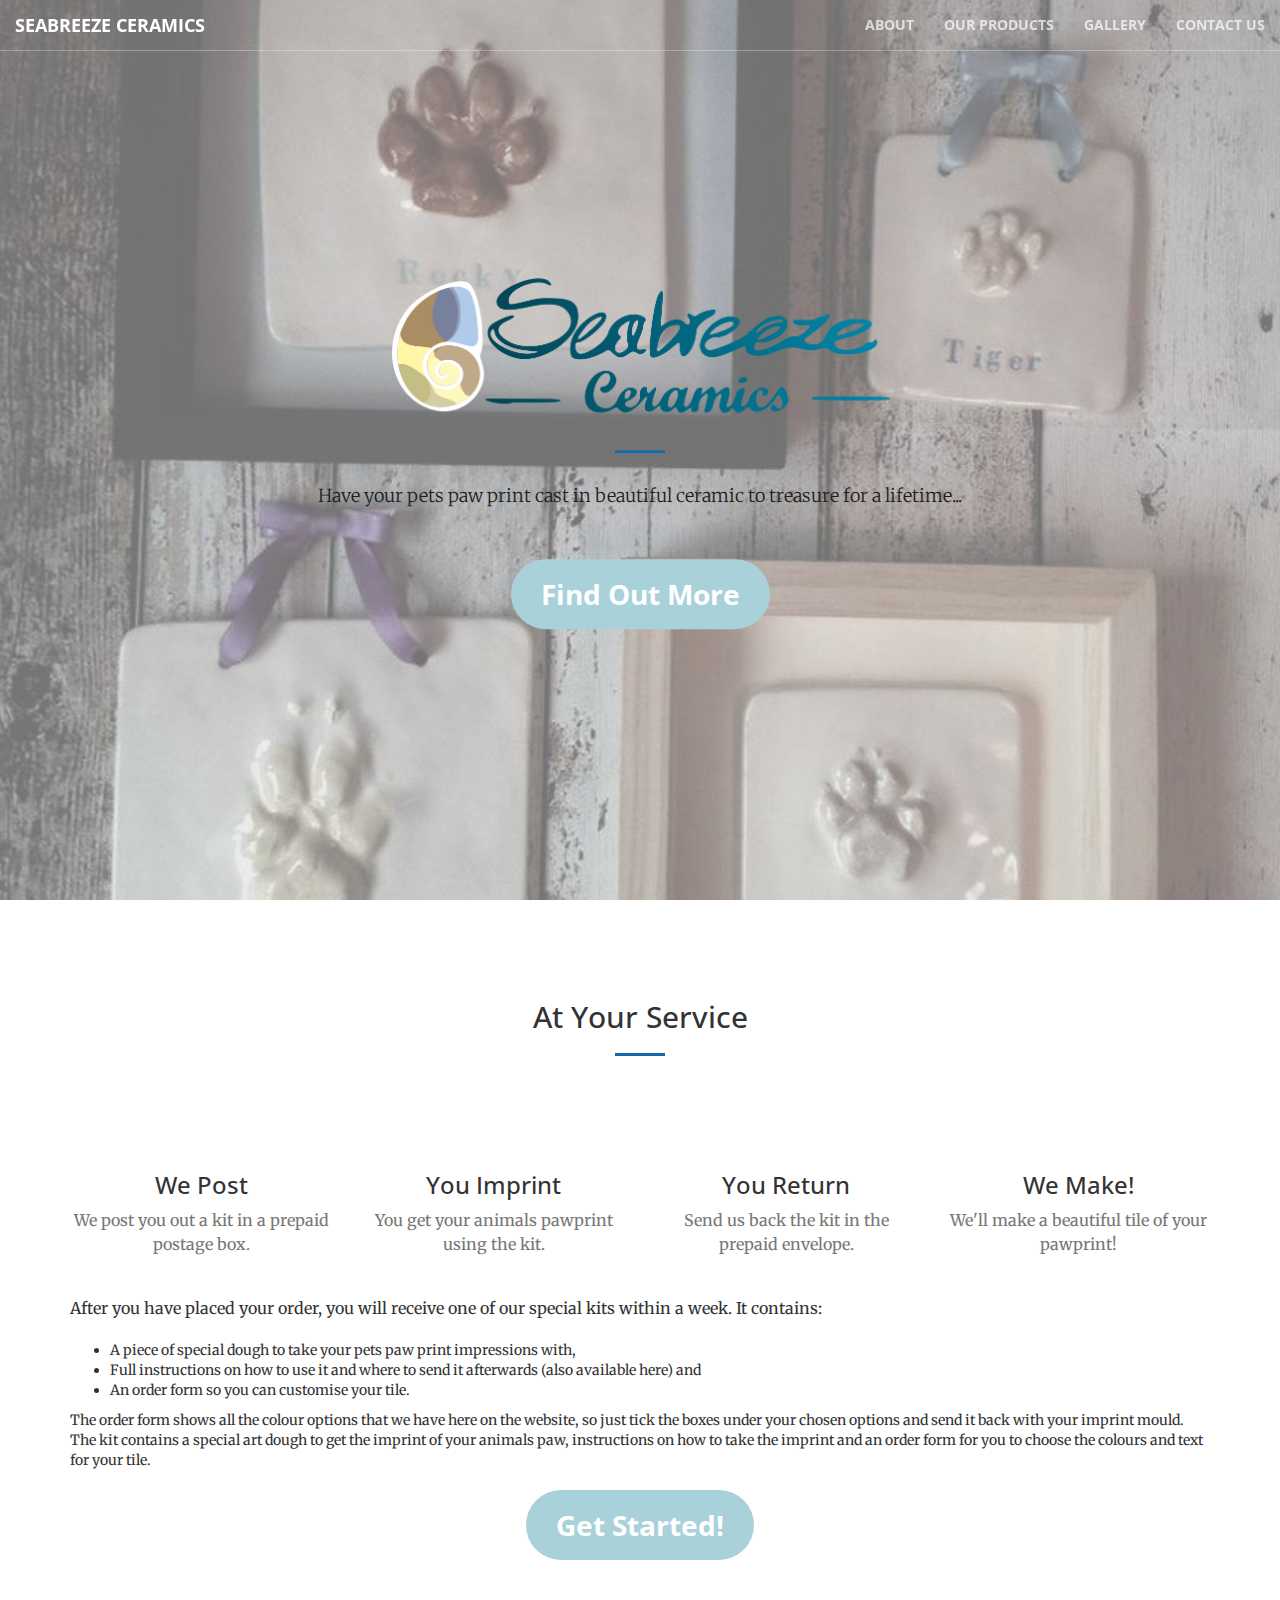
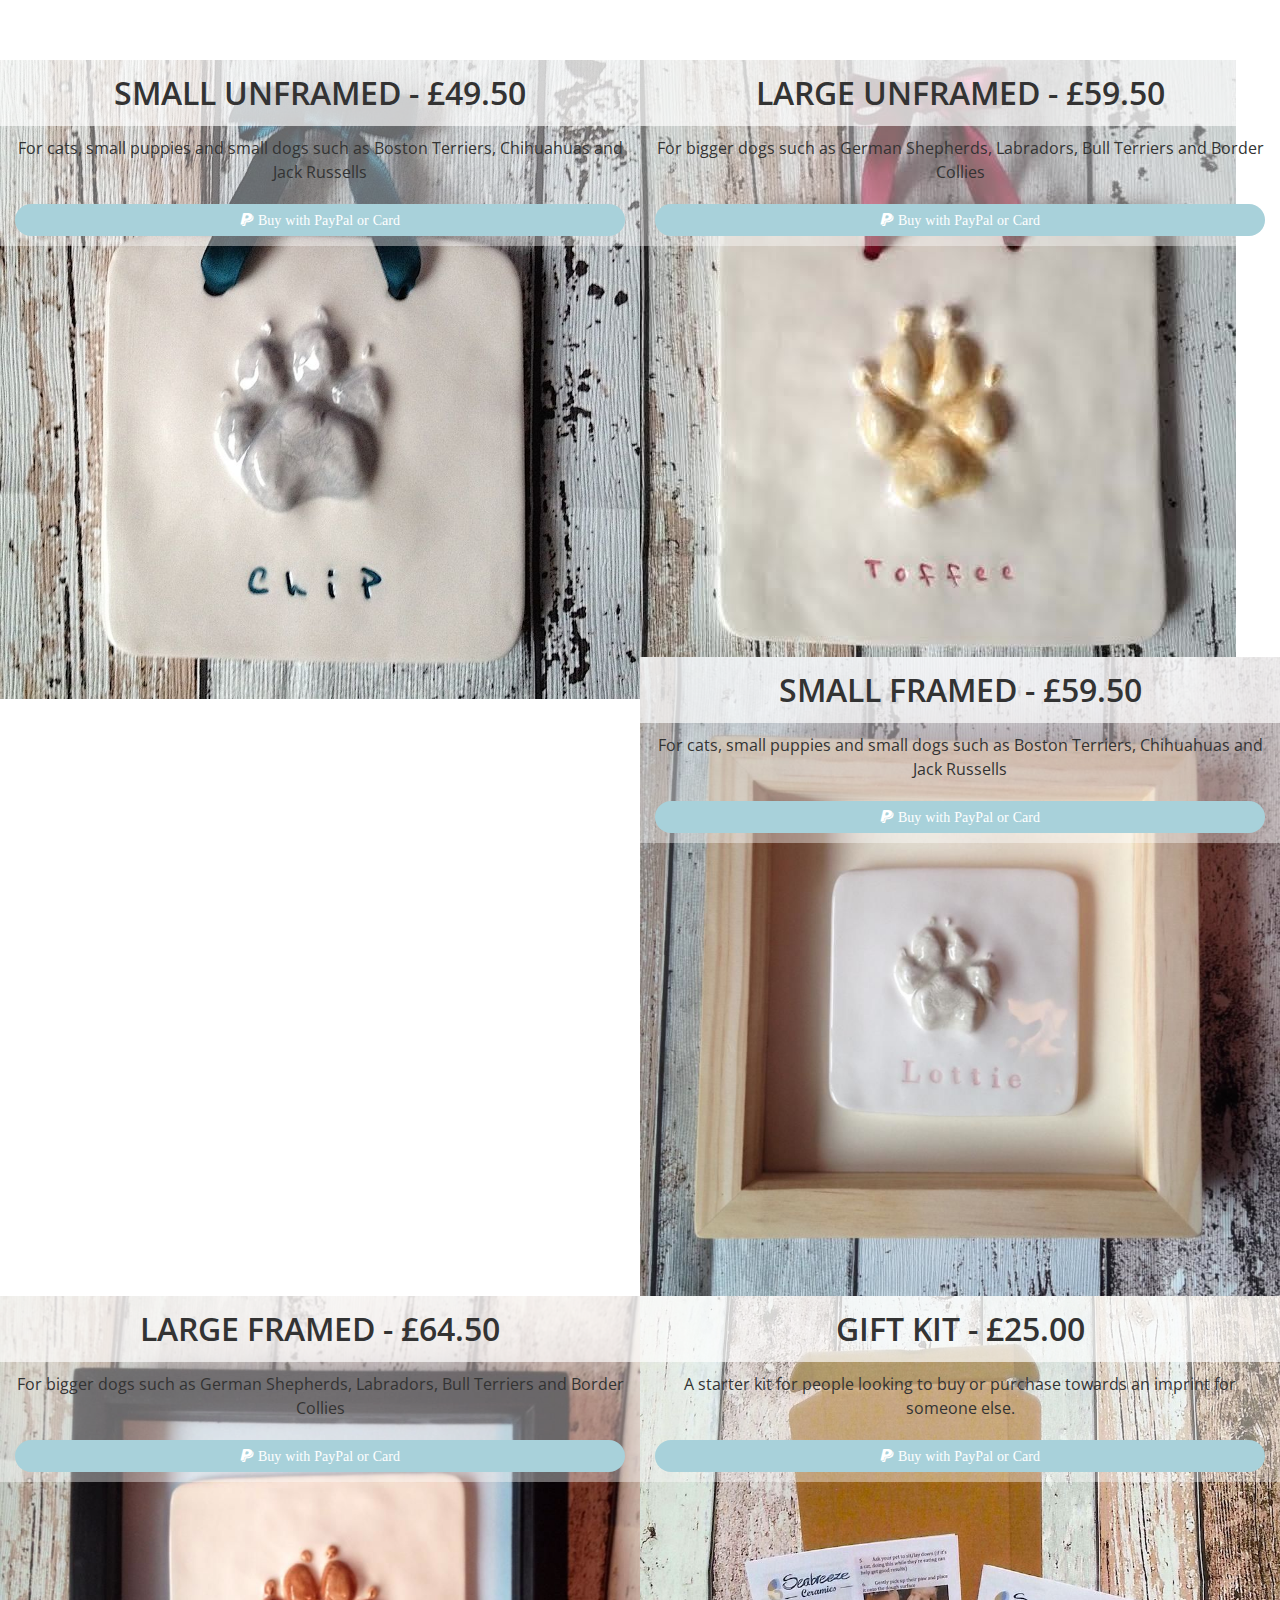
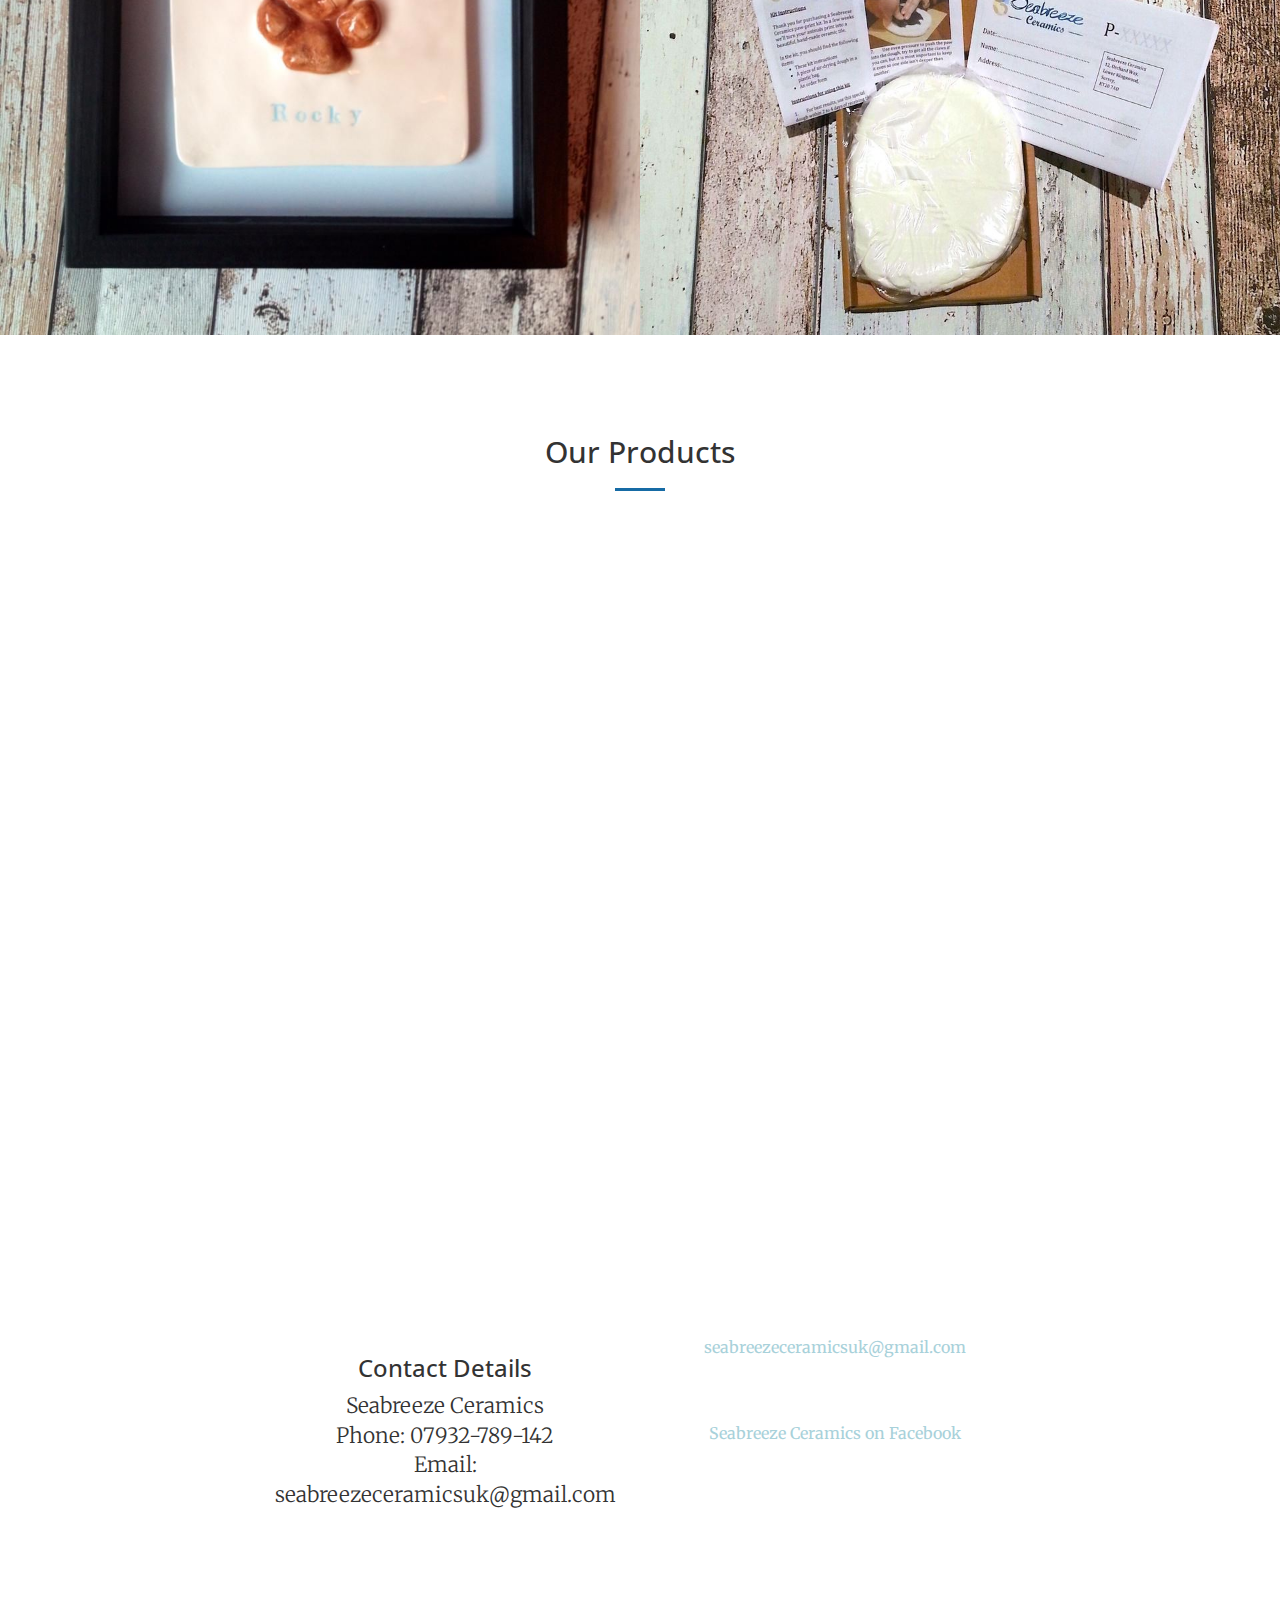
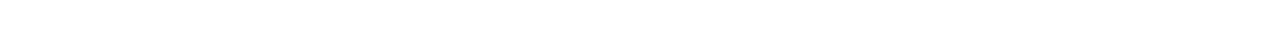
==== seabreeze-ceramics/index.html @ 545679c9 "Updated css" ====
<!DOCTYPE html>
<html lang="en">

<head>

    <meta charset="utf-8">
    <meta http-equiv="X-UA-Compatible" content="IE=edge">
    <meta name="viewport" content="width=device-width, initial-scale=1, maximum-scale=1">
    <meta name="description" content="">
    <meta name="author" content="">

    <title>Seabreeze Ceramics</title>

    <!-- Bootstrap Core CSS -->
    <link rel="stylesheet" href="css/bootstrap.min.css" type="text/css">

    <!-- Custom Fonts -->
    <link href='http://fonts.googleapis.com/css?family=Open+Sans:300italic,400italic,600italic,700italic,800italic,400,300,600,700,800' rel='stylesheet' type='text/css'>
    <link href='http://fonts.googleapis.com/css?family=Merriweather:400,300,300italic,400italic,700,700italic,900,900italic' rel='stylesheet' type='text/css'>
    <link rel="stylesheet" href="font-awesome/css/font-awesome.min.css" type="text/css">

    <!-- Plugin CSS -->
    <link rel="stylesheet" href="css/animate.min.css" type="text/css">

    <!-- Custom CSS -->
    <link rel="stylesheet" href="css/creative.css" type="text/css">

    <!-- HTML5 Shim and Respond.js IE8 support of HTML5 elements and media queries -->
    <!-- WARNING: Respond.js doesn't work if you view the page via file:// -->
    <!--[if lt IE 9]>
        <script src="https://oss.maxcdn.com/libs/html5shiv/3.7.0/html5shiv.js"></script>
        <script src="https://oss.maxcdn.com/libs/respond.js/1.4.2/respond.min.js"></script>
    <![endif]-->



</head>

<body id="page-top">

    <nav id="mainNav" class="navbar navbar-default navbar-fixed-top">
        <div class="container-fluid">
            <!-- Brand and toggle get grouped for better mobile display -->
            <div class="navbar-header">
                <button type="button" class="navbar-toggle collapsed" data-toggle="collapse" data-target="#bs-example-navbar-collapse-1">
                    <span class="sr-only">Toggle navigation</span>
                    <span class="icon-bar"></span>
                    <span class="icon-bar"></span>
                    <span class="icon-bar"></span>
                </button>
                <a class="navbar-brand page-scroll" href="#page-top">Seabreeze Ceramics</a>
            </div>

            <!-- Collect the nav links, forms, and other content for toggling -->
            <div class="collapse navbar-collapse" id="bs-example-navbar-collapse-1">
                <ul class="nav navbar-nav navbar-right">
                    <li>
                        <a class="page-scroll" href="#about">About</a>
                    </li>
                    <li>
                        <a class="page-scroll" href="#portfolio">Our Products</a>
                    </li>
                    <li>
                        <a class="page-scroll" href="#products">Gallery</a>
                    </li>
                    <li>
                        <a class="page-scroll" href="#contact">Contact Us</a>
                    </li>
                    
                    
                </ul>
            </div>
            <!-- /.navbar-collapse -->
        </div>
        <!-- /.container-fluid -->
    </nav>

    <header>
        <div class="header-content">
            <div class="header-content-inner">
                 <img src="img/colourlogo.png" width="50%" alt="Seabreeze Ceramics">
                <hr>
                <p class="lead"> Have your pets paw print cast in beautiful ceramic to treasure for a lifetime...</p>
                <a href="#about" class="btn btn-primary btn-xl page-scroll">Find Out More</a>
            </div>
        </div>
    </header>
    <section id="about">
        <div class="container">
            <div class="row">
                <div class="col-lg-12 text-center">
                    <h2 class="section-heading">At Your Service</h2>
                    <hr class="primary">
                </div>
            </div>
        </div>
        <div class="container">
            <div class="row">
                <div class="col-lg-3 col-md-6 text-center">
                    <div class="service-box">
                        <i class="fa fa-4x fa-envelope wow bounceIn text-primary"></i>
                        <h3>We Post</h3>
                        <p class="text-muted">We post you out a kit in a prepaid postage box. </p>
                    </div>
                </div>
                <div class="col-lg-3 col-md-6 text-center">
                    <div class="service-box">
                        <i class="fa fa-4x fa-home wow bounceIn text-primary" data-wow-delay=".1s"></i>
                        <h3>You Imprint</h3>
                        <p class="text-muted">You get your animals pawprint using the kit.</p>
                    </div>
                </div>
                <div class="col-lg-3 col-md-6 text-center">
                    <div class="service-box">
                        <i class="fa fa-4x fa-share wow bounceIn text-primary" data-wow-delay=".2s"></i>
                        <h3>You Return</h3>
                        <p class="text-muted">Send us back the kit in the prepaid envelope.</p>
                    </div>
                </div>
                <div class="col-lg-3 col-md-6 text-center">
                    <div class="service-box">
                        <i class="fa fa-4x fa-heart wow bounceIn text-primary" data-wow-delay=".3s"></i>
                        <h3>We Make!</h3>
                        <p class="text-muted">We'll make a beautiful tile of your pawprint!</p>
                    </div>
                </div>
            </div>
                <div class="row">
                     <div class="col-lg-12 col-md-12 text-left">
                 <br><br>
                    <p>
                      After you have placed your order, you will receive one of our special kits within a week. It contains:
                      <ul>
                        <li>A piece of special dough to take your pets paw print impressions with,
                          <li>Full instructions on how to use it and where to send it afterwards (also available here) and
                            <li>An order form so you can customise your tile.
                            </ul>
                            The order form shows all the colour options that we have here on the website, so just tick the boxes under your chosen options and send it back with your imprint mould.

                            The kit contains a special art dough to get the imprint of your animals paw, instructions on how to take the imprint and an order form for you to choose the colours and text for your tile.
                          </p>
                      </div>
                  </div>
                   <div class="row">
                     <div class="col-lg-12 col-md-12 text-center">
                    <a href="#portfolio" class="btn btn-primary btn-xl page-scroll">Get Started!</a>
                
                </div>
            </div>
        </div>
    </section>

    <section class="no-padding" id="portfolio">
        <div class="container-fluid">
            <div class="row no-gutter">
                <div class="col-md-6">
                    <div href="#" class="portfolio-box">
                        <img src="img/portfolio/smallunframed50.jpg" class="img-responsive" alt="">
                        <div class="portfolio-box-caption">
                            <div class="portfolio-box-caption-content">
                                <div class="project-category">
                                    Small Unframed - £49.50
                                </div>
                                <div class="project-name">
                                    <p>
                                        For cats, small puppies and small dogs such as Boston Terriers, Chihuahuas and Jack Russells
                                    </p>
                                     <form action="https://www.paypal.com/cgi-bin/webscr" method="post" target="_top">
                                <input type="hidden" name="cmd" value="_s-xclick">
                                <input type="hidden" name="hosted_button_id" value="U5LTXQQSBN5XC">
                                <button type="submit" class="btn btn-primary btn-block">
                                  <i class="fa fa-paypal"> Buy with PayPal or Card</i>
                                </button>
                              </form>
                                </div>
                            </div>
                        </div>
                    </div>
                </div>
                <div class="col-md-6">
                    <div href="#" class="portfolio-box">
                        <img src="img/portfolio/largeunframed50.jpg" class="img-responsive" alt="">
                        <div class="portfolio-box-caption">
                            <div class="portfolio-box-caption-content">
                                <div class="project-category">
                                    Large Unframed - £59.50
                                </div>
                                <div class="project-name">
                                    <p>
                                        For bigger dogs such as German Shepherds, Labradors, Bull Terriers and Border Collies
                                    </p>
                                     <form action="https://www.paypal.com/cgi-bin/webscr" method="post" target="_top">
                                <input type="hidden" name="cmd" value="_s-xclick">
                                <input type="hidden" name="hosted_button_id" value="RJ5G6KP4XUHKS">
                                <button type="submit" class="btn btn-primary btn-block">
                                  <i class="fa fa-paypal"> Buy with PayPal or Card</i>
                                </button>
                              </form>
                                </div>
                            </div>
                        </div>
                    </div>
                </div>
                <div class="col-md-6">
                    <div href="#" class="portfolio-box">
                        <img src="img/portfolio/smallframed50.jpg" class="img-responsive" alt="">
                        <div class="portfolio-box-caption">
                            <div class="portfolio-box-caption-content">
                                <div class="project-category">
                                    Small Framed - £59.50
                                </div>
                                <div class="project-name">
                                    <p>
                                        For cats, small puppies and small dogs such as Boston Terriers, Chihuahuas and Jack Russells
                                    </p>
                                    <form action="https://www.paypal.com/cgi-bin/webscr" method="post" target="_top">
                                <input type="hidden" name="cmd" value="_s-xclick">
                                <input type="hidden" name="hosted_button_id" value="6PUG3BBUSSMJC">
                                <button type="submit" class="btn btn-primary btn-block">
                                  <i class="fa fa-paypal"> Buy with PayPal or Card</i>
                                </button>
                              </form>
                                </div>
                            </div>
                        </div>
                    </div>
                </div>
                <div class="col-md-6">
                    <div href="#" class="portfolio-box">
                        <img src="img/portfolio/largeframed50.jpg" class="img-responsive" alt="">
                        <div class="portfolio-box-caption">
                            <div class="portfolio-box-caption-content">
                                <div class="project-category">
                                    Large Framed - £64.50
                                </div>
                                <div class="project-name">
                                    <p>
                                        For bigger dogs such as German Shepherds, Labradors, Bull Terriers and Border Collies
                                    </p>
                                    <form action="https://www.paypal.com/cgi-bin/webscr" method="post" target="_top">
                                <input type="hidden" name="cmd" value="_s-xclick">
                                <input type="hidden" name="hosted_button_id" value="RCTK9PPD7YMLA">
                                <button type="submit" class="btn btn-primary btn-block">
                                  <i class="fa fa-paypal"> Buy with PayPal or Card</i>
                                </button>
                              </form>
                                </div>
                            </div>
                        </div>
                    </div>
                </div>
                <div class="col-md-6">
                    <div href="#" class="portfolio-box">
                        <img src="img/portfolio/kit50.jpg" class="img-responsive" alt="">
                        <div class="portfolio-box-caption">
                            <div class="portfolio-box-caption-content">
                                <div class="project-category">
                                    Gift Kit - £25.00
                                </div>
                                <div class="project-name">
                                    <p>
                                        A starter kit for people looking to buy or purchase towards an imprint for someone else.
                                    </p>
                                    <form action="https://www.paypal.com/cgi-bin/webscr" method="post" target="_top">
                                <input type="hidden" name="cmd" value="_s-xclick">
                                <input type="hidden" name="hosted_button_id" value="T5MJ2U7WXAYH8">
                                <button type="submit" class="btn btn-primary btn-block">
                                  <i class="fa fa-paypal"> Buy with PayPal or Card</i>
                                </button>
                              </form>
                                </div>
                            </div>
                        </div>
                    </div>
                </div>
            </div>
        </div>
    </section>
    <section id="products">
        <div class="container">
            <div class="row">
                <div class="col-lg-12 text-center">
                    <h2 class="section-heading">Our Products</h2>
                    <hr class="primary">
                </div>
            </div>
            <div class="row">
                 <div class="col-lg-12">
        <div style='position: relative; padding-bottom: 51%; height: 0; overflow: hidden;'><iframe id='iframe' src='http://flickrit.com/slideshowholder.php?height=50&size=big&count=100&userId=130233031@N02&credit=2&trans=1&thumbnails=2&transition=0&layoutType=responsive&sort=0' scrolling='no' frameborder='0'style='width:100%; height:100%; position: absolute; top:0; left:0;' ></iframe></div>
        </div>
        </div>
    </section>  
    <section id="contact">
        <div class="container">
            <div class="row">
                <div class="col-lg-8 col-lg-offset-2 text-center">
                 
                </div>
                <div class="col-lg-4 col-lg-offset-2 text-center">
                    <i class="fa fa-phone fa-3x wow bounceIn"></i>
                     <address>
                        <h3>Contact Details</h3>
                        <p class="lead">Seabreeze Ceramics<br>
                          Phone: 07932-789-142<br>
                          Email: seabreezeceramicsuk@gmail.com</p>
                        </address>
                </div>
                <div class="col-lg-4 text-center">
                    <i class="fa fa-envelope-o fa-3x wow bounceIn" data-wow-delay=".1s"></i>
                    <p><a href="mailto:seabreezeceramicsuk@gmail.com">seabreezeceramicsuk@gmail.com</a></p>
                     <i class="fa fa-facebook-square fa-3x wow bounceIn" data-wow-delay=".1s"></i>
                    <p><a href="https://www.facebook.com/pages/Seabreeze-Ceramics/773331116086587">Seabreeze Ceramics on Facebook</a></p>
                </div>
            </div>
        </div>
    </section>

    <!-- jQuery -->
    <script src="js/jquery.js"></script>

    <!-- Bootstrap Core JavaScript -->
    <script src="js/bootstrap.min.js"></script>

    <!-- Plugin JavaScript -->
    <script src="js/jquery.easing.min.js"></script>
    <script src="js/jquery.fittext.js"></script>
    <script src="js/wow.min.js"></script>

    <!-- Custom Theme JavaScript -->
    <script src="js/creative.js"></script>
        <script>
  (function(i,s,o,g,r,a,m){i['GoogleAnalyticsObject']=r;i[r]=i[r]||function(){
  (i[r].q=i[r].q||[]).push(arguments)},i[r].l=1*new Date();a=s.createElement(o),
  m=s.getElementsByTagName(o)[0];a.async=1;a.src=g;m.parentNode.insertBefore(a,m)
  })(window,document,'script','http://www.google-analytics.com/analytics.js','ga');

  ga('create', 'UA-60181912-1', 'auto');
  ga('send', 'pageview');

</script>

</body>

</html>
---- seabreeze-ceramics/css/creative.css ----
/*!
 * Start Bootstrap - Creative Bootstrap Theme (http://startbootstrap.com)
 * Code licensed under the Apache License v2.0.
 * For details, see http://www.apache.org/licenses/LICENSE-2.0.
 */

html,
body {
    width: 100%;
    height: 100%;
}

body {
    font-family: Merriweather,'Helvetica Neue',Arial,sans-serif;
}

hr {
    max-width: 50px;
    border-color: #166ba5;
    border-width: 3px;
}

hr.light {
    border-color: #fff;
}

a {
    color: #a8d1da;
    -webkit-transition: all .35s;
    -moz-transition: all .35s;
    transition: all .35s;
}

a:hover,
a:focus {
    color: #a9cceb;
}

h1,
h2,
h3,
h4,
h5,
h6 {
    font-family: 'Open Sans','Helvetica Neue',Arial,sans-serif;
}

p {
    margin-bottom: 20px;
    font-size: 16px;
    line-height: 1.5;
}

.bg-primary {
    background-color: #a8d1da;
}

.bg-dark {
    color: #fff;
    background-color: #222;
}

.text-faded {
    color: rgba(255,255,255,.7);
}

section {
    padding: 100px 0;
}

aside {
    padding: 50px 0;
}

.no-padding {
    padding: 0;
}

.navbar-default {
    border-color: rgba(34,34,34,.05);
    font-family: 'Open Sans','Helvetica Neue',Arial,sans-serif;
    background-color: #fff;
    -webkit-transition: all .35s;
    -moz-transition: all .35s;
    transition: all .35s;
}

.navbar-default .navbar-header .navbar-brand {
    text-transform: uppercase;
    font-family: 'Open Sans','Helvetica Neue',Arial,sans-serif;
    font-weight: 700;
    color: #a8d1da;
}

.navbar-default .navbar-header .navbar-brand:hover,
.navbar-default .navbar-header .navbar-brand:focus {
    color: #a9cceb;
}

.navbar-default .nav > li>a,
.navbar-default .nav>li>a:focus {
    text-transform: uppercase;
    font-size: 1.0em;
    font-weight: 700;
    color: #222;
}

.navbar-default .nav > li>a:hover,
.navbar-default .nav>li>a:focus:hover {
    color: #a8d1da;
}

.navbar-default .nav > li.active>a,
.navbar-default .nav>li.active>a:focus {
    color: #a8d1da!important;
    background-color: transparent;
}

.navbar-default .nav > li.active>a:hover,
.navbar-default .nav>li.active>a:focus:hover {
    background-color: transparent;
}

@media(min-width:1024px) {
    .navbar-default {
        border-color: rgba(255,255,255,.3);
        background-color: transparent;
    }

    .navbar-default .navbar-header .navbar-brand {
        color: rgba(255,255,255,.7);
    }

    .navbar-default .navbar-header .navbar-brand:hover,
    .navbar-default .navbar-header .navbar-brand:focus {
        color: #fff;
    }

    .navbar-default .nav > li>a,
    .navbar-default .nav>li>a:focus {
        color: rgba(255,255,255,.7);
    }

    .navbar-default .nav > li>a:hover,
    .navbar-default .nav>li>a:focus:hover {
        color: #fff;
    }

    .navbar-default.affix {
        border-color: rgba(34,34,34,.05);
        background-color: #fff;
    }

    .navbar-default.affix .navbar-header .navbar-brand {
        font-size: 14px;
        color: #a8d1da;
    }

    .navbar-default.affix .navbar-header .navbar-brand:hover,
    .navbar-default.affix .navbar-header .navbar-brand:focus {
        color: #a9cceb;
    }

    .navbar-default.affix .nav > li>a,
    .navbar-default.affix .nav>li>a:focus {
        color: #222;
    }

    .navbar-default.affix .nav > li>a:hover,
    .navbar-default.affix .nav>li>a:focus:hover {
        color: #a8d1da;
    }
}

header {
    position: relative;
    width: 100%;
    min-height: auto;
    text-align: center;
    color: #fff;
    background-image: url(../img/header.jpg);
    background-position: center;
    -webkit-background-size: cover;
    -moz-background-size: cover;
    background-size: cover;
    -o-background-size: cover;

}

header .header-content {

    position: relative;
    width: 100%;
    padding: 100px 15px;
    text-align: center;
}

header .header-content .header-content-inner h1 {
    margin-top: 0;
    margin-bottom: 0;
    text-transform: uppercase;
    font-weight: 700;
}

header .header-content .header-content-inner hr {
    margin: 30px auto;
}

header .header-content .header-content-inner p {
    margin-bottom: 50px;
    font-size: 16px;
    font-weight: 300;
    color: rgba(30,30,30,1.0);
}

@media(min-width:1024px) {
    header {
        min-height: 100%;
    }

    header .header-content {
        position: absolute;
        top: 50%;
        padding: 0 50px;
        -webkit-transform: translateY(-50%);
        -ms-transform: translateY(-50%);
        transform: translateY(-50%);
    }

    header .header-content .header-content-inner {
        margin-right: auto;
        margin-left: auto;
        max-width: 1000px;
    }

    header .header-content .header-content-inner p {
        margin-right: auto;
        margin-left: auto;
        max-width: 80%;
        font-size: 18px;
    }
}

.section-heading {
    margin-top: 0;
}

.service-box {
    margin: 50px auto 0;
    max-width: 400px;
}

@media(min-width:992px) {
    .service-box {
        margin: 20px auto 0;
    }
}

.service-box p {
    margin-bottom: 0;
}

.portfolio-box {
    display: block;
    position: relative;
    margin: 0 auto;
    max-width: 650px;
}

.portfolio-box .portfolio-box-caption {
    display: block;
    position: absolute;
    bottom: 0;
    width: 100%;
    height: 100%;
    text-align: center;
    color: #333;
    /*opacity: 0.5;
    background: rgba(83, 140, 201,.9);*/
    -webkit-transition: all .35s;
    -moz-transition: all .35s;
    transition: all .35s;
}

.portfolio-box .portfolio-box-caption .portfolio-box-caption-content {
    /*position: absolute;*/
    top: 100px;
    width: 100%;
    text-align: center;
   /* transform: translateY(-50%);*/
}

.portfolio-box .portfolio-box-caption .portfolio-box-caption-content .project-category,
.portfolio-box .portfolio-box-caption .portfolio-box-caption-content .project-name {
    padding: 10px 15px;
    font-family: 'Open Sans','Helvetica Neue',Arial,sans-serif;
}

.portfolio-box .portfolio-box-caption .portfolio-box-caption-content .project-category {
    text-transform: uppercase;
    font-size: 26px;
    font-weight: 600;
}

.portfolio-box .portfolio-box-caption .portfolio-box-caption-content .project-name {
    font-size: 18px;
}

.portfolio-box:hover .portfolio-box-caption {
    /*opacity: 1;*/
    background: rgba(83, 140, 201,.5);
}

@media(min-width:1024px) {
    .portfolio-box .portfolio-box-caption .portfolio-box-caption-content .project-category {
        font-size: 32px;

    }

    .portfolio-box .portfolio-box-caption .portfolio-box-caption-content .project-name {
        font-size: 22px;
        
    }
}

.project-category{
    background: rgba(255,255,255,0.8);
}

.project-name{
    background: rgba(255,255,255,0.4);
}

.call-to-action h2 {
    margin: 0 auto 20px;
}

.text-primary {
    color: #a8d1da;
}

.no-gutter > [class*=col-] {
    padding-right: 0;
    padding-left: 0;
}

.btn-default {
    border-color: #fff;
    color: #222;
    background-color: #fff;
    -webkit-transition: all .35s;
    -moz-transition: all .35s;
    transition: all .35s;
}

.btn-default:hover,
.btn-default:focus,
.btn-default.focus,
.btn-default:active,
.btn-default.active,
.open > .dropdown-toggle.btn-default {
    border-color: #ededed;
    color: #222;
    background-color: #f2f2f2;
}

.btn-default:active,
.btn-default.active,
.open > .dropdown-toggle.btn-default {
    background-image: none;
}

.btn-default.disabled,
.btn-default[disabled],
fieldset[disabled] .btn-default,
.btn-default.disabled:hover,
.btn-default[disabled]:hover,
fieldset[disabled] .btn-default:hover,
.btn-default.disabled:focus,
.btn-default[disabled]:focus,
fieldset[disabled] .btn-default:focus,
.btn-default.disabled.focus,
.btn-default[disabled].focus,
fieldset[disabled] .btn-default.focus,
.btn-default.disabled:active,
.btn-default[disabled]:active,
fieldset[disabled] .btn-default:active,
.btn-default.disabled.active,
.btn-default[disabled].active,
fieldset[disabled] .btn-default.active {
    border-color: #fff;
    background-color: #fff;
}

.btn-default .badge {
    color: #fff;
    background-color: #222;
}

.btn-primary {
    border-color: #a8d1da;
    color: #fff;
    background-color: #a8d1da;
    -webkit-transition: all .35s;
    -moz-transition: all .35s;
    transition: all .35s;
}

.btn-primary:hover,
.btn-primary:focus,
.btn-primary.focus,
.btn-primary:active,
.btn-primary.active,
.open > .dropdown-toggle.btn-primary {
    border-color: #005275;
    color: #fff;
    background-color: #61b7bd;
}

.btn-primary:active,
.btn-primary.active,
.open > .dropdown-toggle.btn-primary {
    background-image: none;
}

.btn-primary.disabled,
.btn-primary[disabled],
fieldset[disabled] .btn-primary,
.btn-primary.disabled:hover,
.btn-primary[disabled]:hover,
fieldset[disabled] .btn-primary:hover,
.btn-primary.disabled:focus,
.btn-primary[disabled]:focus,
fieldset[disabled] .btn-primary:focus,
.btn-primary.disabled.focus,
.btn-primary[disabled].focus,
fieldset[disabled] .btn-primary.focus,
.btn-primary.disabled:active,
.btn-primary[disabled]:active,
fieldset[disabled] .btn-primary:active,
.btn-primary.disabled.active,
.btn-primary[disabled].active,
fieldset[disabled] .btn-primary.active {
    border-color: #a8d1da;
    background-color: #a8d1da;
}

.btn-primary .badge {
    color: #a8d1da;
    background-color: #fff;
}

.btn {
    border: 0;
    border-radius: 300px;
    /*text-transform: uppercase;*/
    font-family: 'Open Sans','Helvetica Neue',Arial,sans-serif;
    font-weight: 700;
}

.btn-xl {
    padding: 15px 30px;
    font-size: 2em;
}

::-moz-selection {
    text-shadow: none;
    color: #fff;
    background: #222;
}

::selection {
    text-shadow: none;
    color: #fff;
    background: #222;
}

img::selection {
    color: #fff;
    background: 0 0;
}

img::-moz-selection {
    color: #fff;
    background: 0 0;
}

body {
    webkit-tap-highlight-color: #222;
}
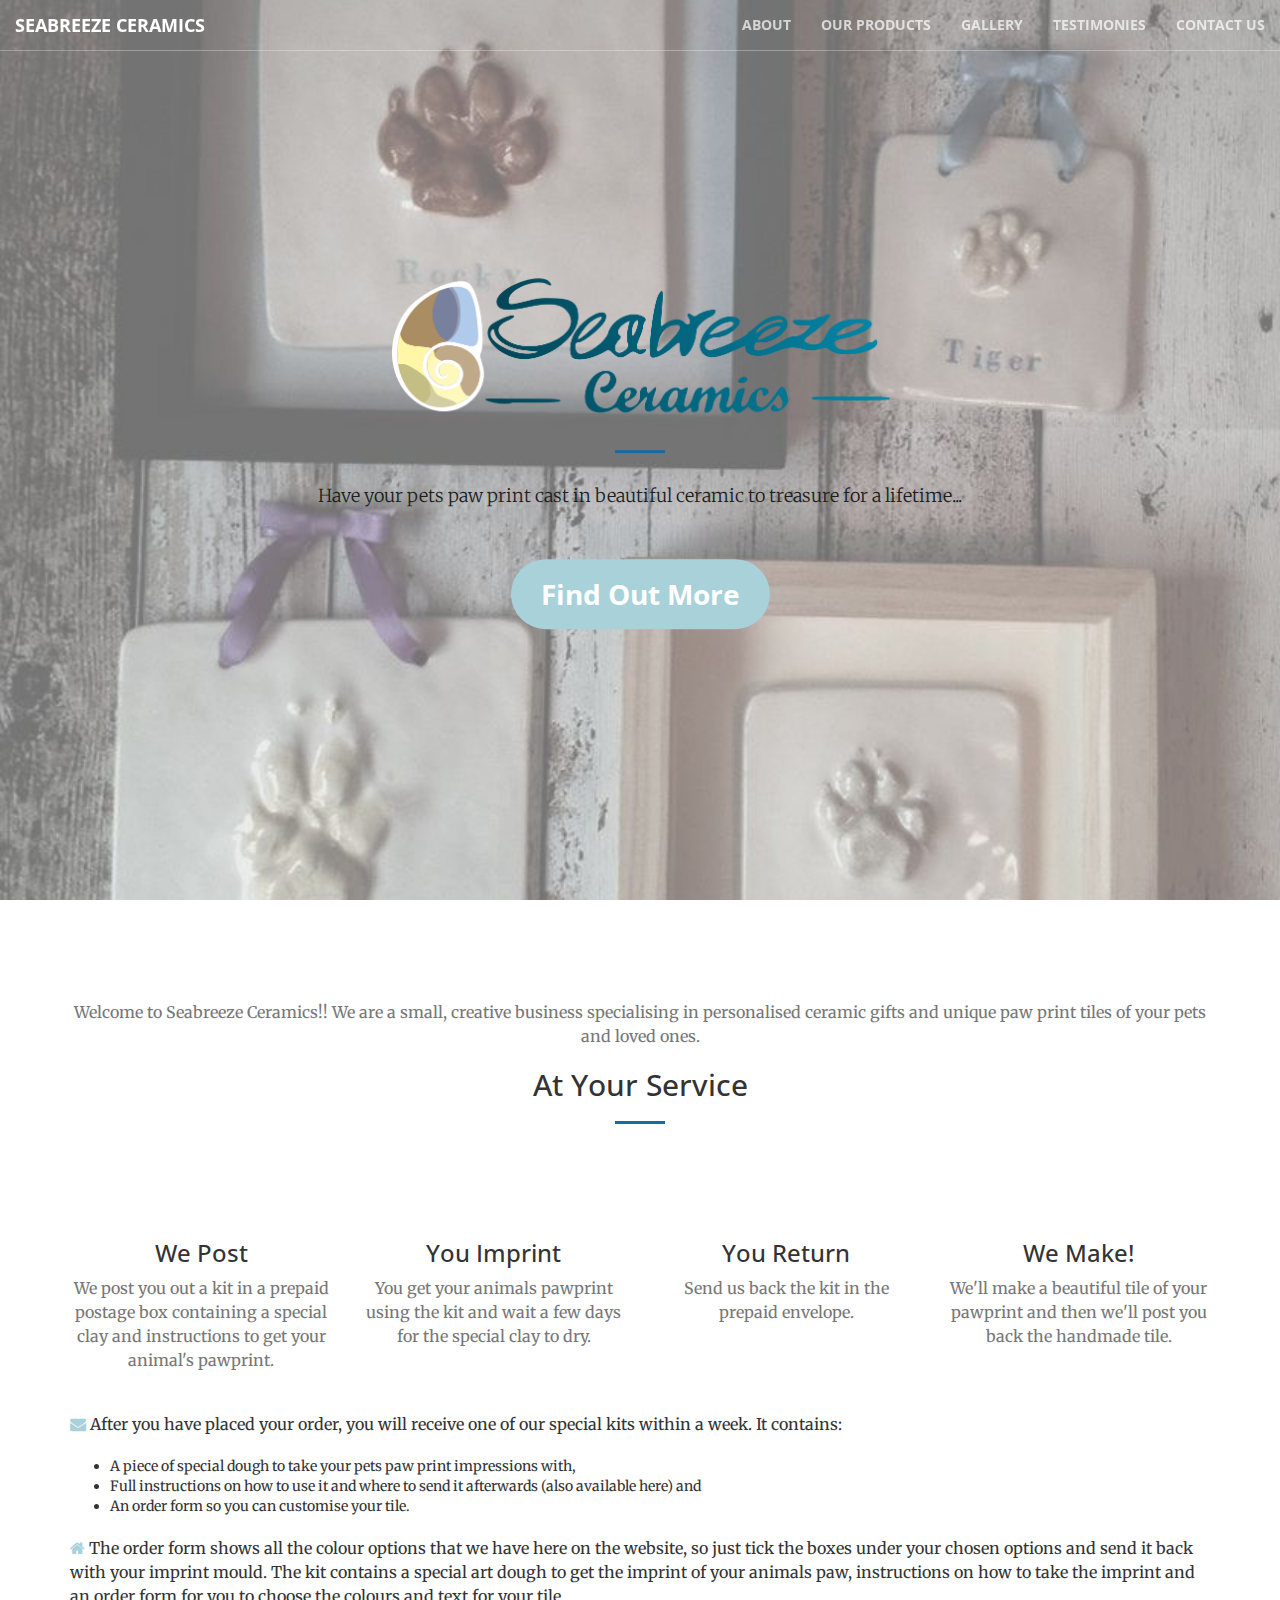
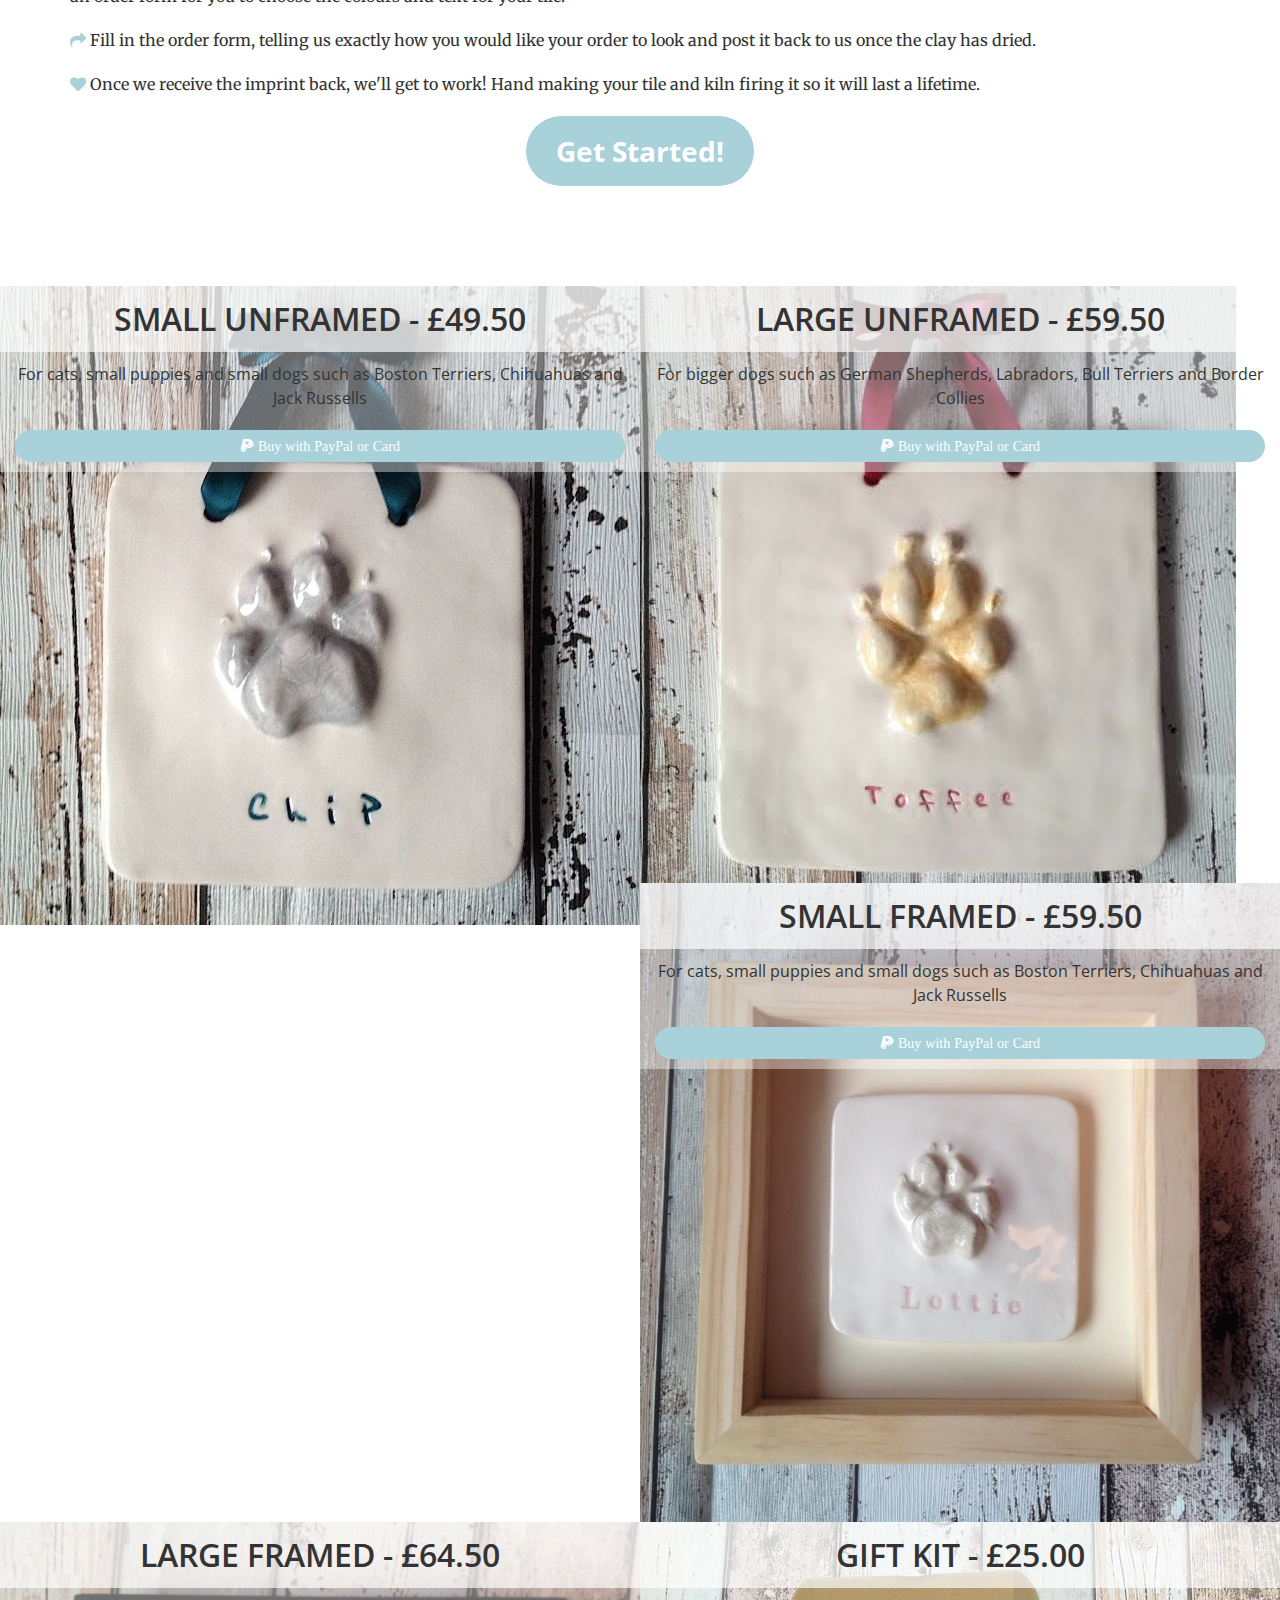
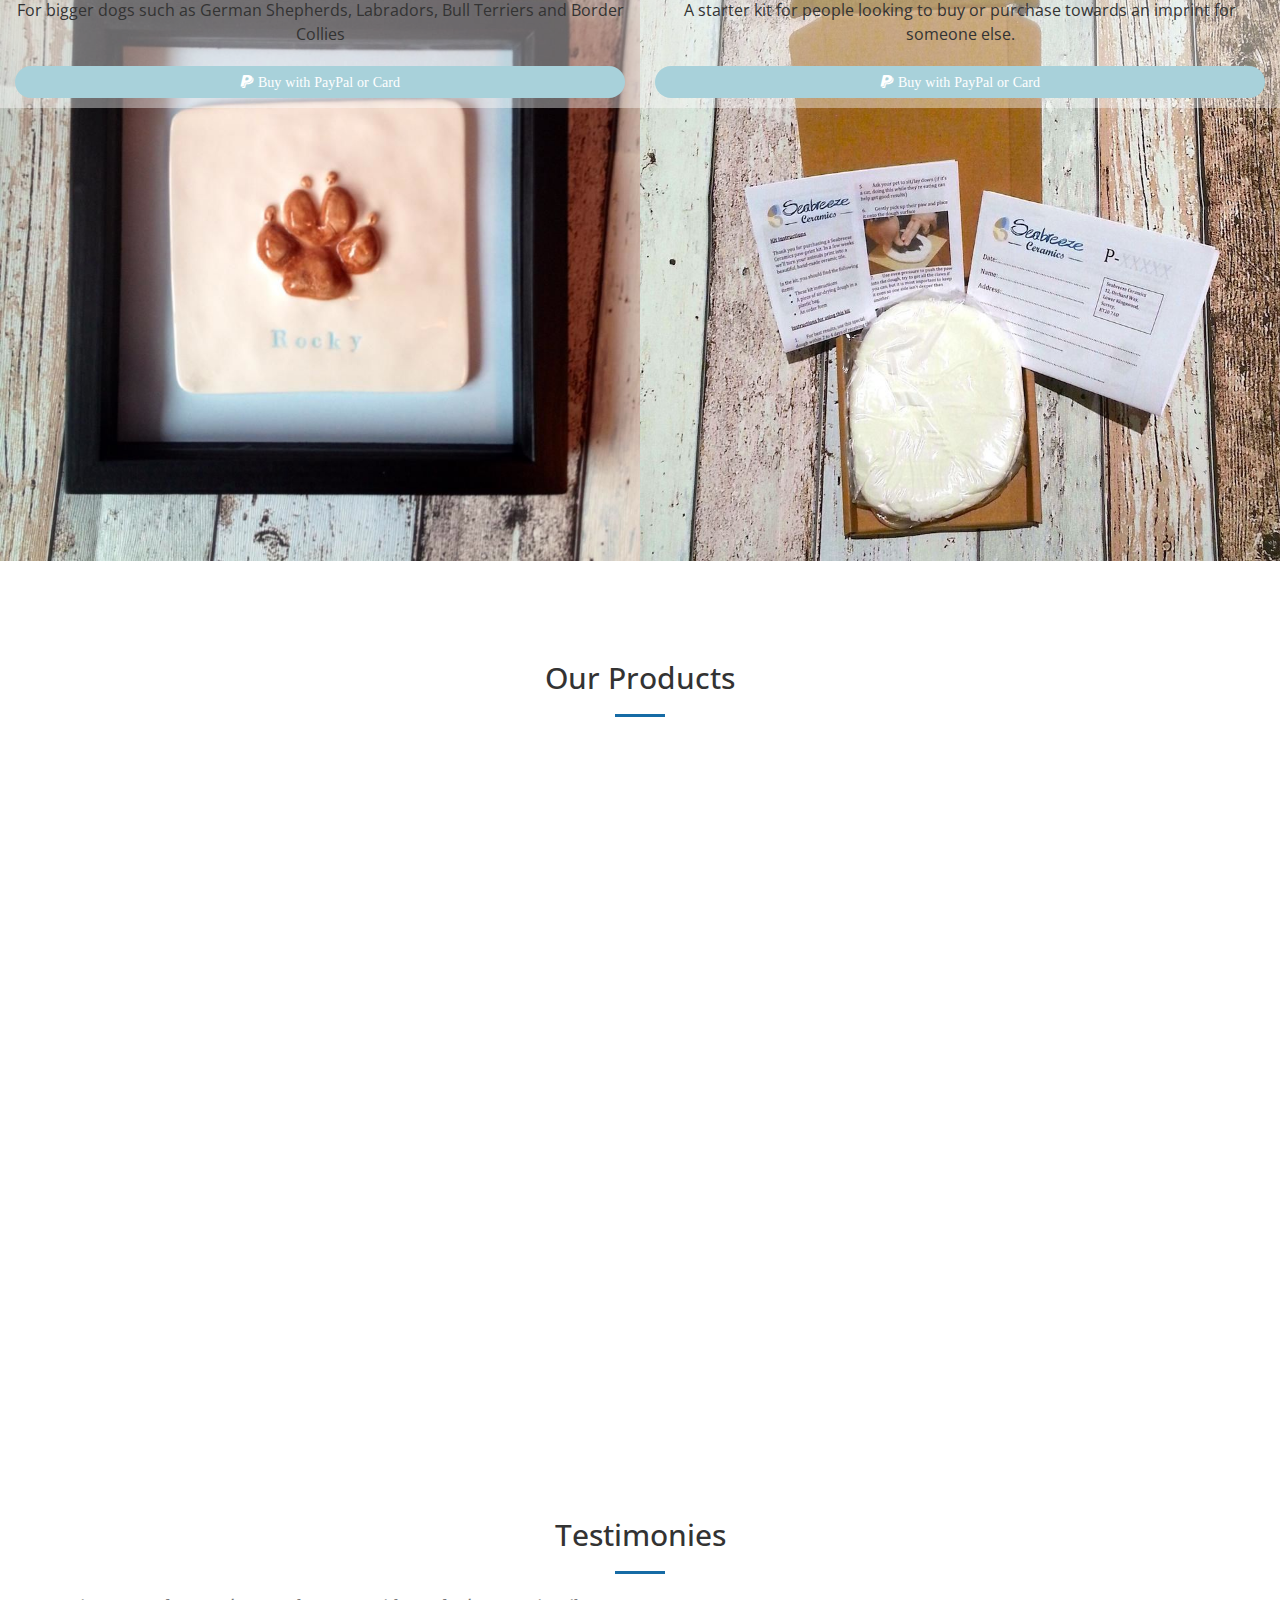
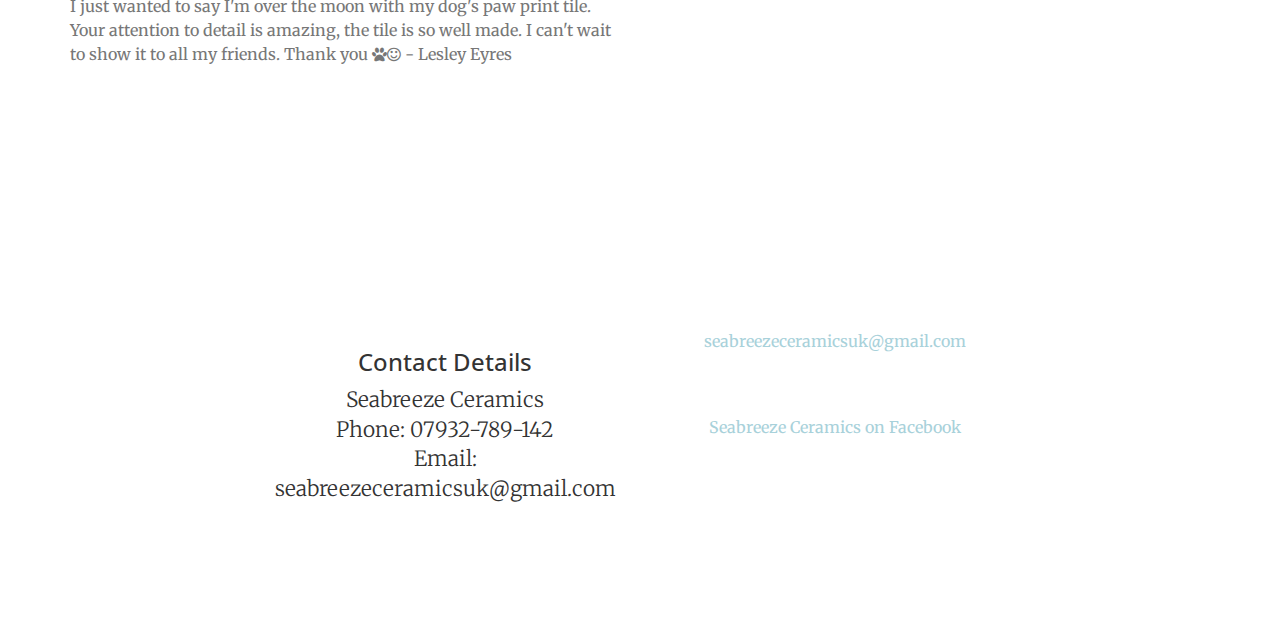
==== commit 7ef2ee8a: "Updated main page" ====
--- a/seabreeze-ceramics/index.html
+++ b/seabreeze-ceramics/index.html
@@ -64,6 +64,10 @@
                         <a class="page-scroll" href="#products">Gallery</a>
                     </li>
                     <li>
+                        <a class="page-scroll" href="#testimonies">Testimonies</a>
+                    </li>
+                    
+                    <li>
                         <a class="page-scroll" href="#contact">Contact Us</a>
                     </li>
                     
@@ -89,6 +93,7 @@
         <div class="container">
             <div class="row">
                 <div class="col-lg-12 text-center">
+                     <p class="text-muted">Welcome to Seabreeze Ceramics!! We are a small, creative business specialising in personalised ceramic gifts and unique paw print tiles of your pets and loved ones.</p>
                     <h2 class="section-heading">At Your Service</h2>
                     <hr class="primary">
                 </div>
@@ -100,14 +105,14 @@
                     <div class="service-box">
                         <i class="fa fa-4x fa-envelope wow bounceIn text-primary"></i>
                         <h3>We Post</h3>
-                        <p class="text-muted">We post you out a kit in a prepaid postage box. </p>
+                        <p class="text-muted">We post you out a kit in a prepaid postage box containing a special clay and instructions to get your animal's pawprint. </p>
                     </div>
                 </div>
                 <div class="col-lg-3 col-md-6 text-center">
                     <div class="service-box">
                         <i class="fa fa-4x fa-home wow bounceIn text-primary" data-wow-delay=".1s"></i>
                         <h3>You Imprint</h3>
-                        <p class="text-muted">You get your animals pawprint using the kit.</p>
+                        <p class="text-muted">You get your animals pawprint using the kit and wait a few days for the special clay to dry.</p>
                     </div>
                 </div>
                 <div class="col-lg-3 col-md-6 text-center">
@@ -121,7 +126,7 @@
                     <div class="service-box">
                         <i class="fa fa-4x fa-heart wow bounceIn text-primary" data-wow-delay=".3s"></i>
                         <h3>We Make!</h3>
-                        <p class="text-muted">We'll make a beautiful tile of your pawprint!</p>
+                        <p class="text-muted">We'll make a beautiful tile of your pawprint and then we'll post you back the handmade tile.</p>
                     </div>
                 </div>
             </div>
@@ -129,15 +134,27 @@
                      <div class="col-lg-12 col-md-12 text-left">
                  <br><br>
                     <p>
+                    <i class="fa fa-envelope text-primary"></i>
                       After you have placed your order, you will receive one of our special kits within a week. It contains:
                       <ul>
-                        <li>A piece of special dough to take your pets paw print impressions with,
-                          <li>Full instructions on how to use it and where to send it afterwards (also available here) and
-                            <li>An order form so you can customise your tile.
+                        <li>A piece of special dough to take your pets paw print impressions with,</li>
+                          <li>Full instructions on how to use it and where to send it afterwards (also available here) and</li>
+                            <li>An order form so you can customise your tile.</li>
                             </ul>
+                        </p>
+                        <p>
+                            <i class="fa fa-home text-primary"></i>
                             The order form shows all the colour options that we have here on the website, so just tick the boxes under your chosen options and send it back with your imprint mould.
 
                             The kit contains a special art dough to get the imprint of your animals paw, instructions on how to take the imprint and an order form for you to choose the colours and text for your tile.
+                          </p>
+                          <p>
+                            <i class="fa fa-share text-primary"></i>
+                            Fill in the order form, telling us exactly how you would like your order to look and post it back to us once the clay has dried.
+                          </p>
+                          <p>
+                            <i class="fa fa-heart text-primary"></i>
+                            Once we receive the imprint back, we'll get to work! Hand making your tile and kiln firing it so it will last a lifetime.
                           </p>
                       </div>
                   </div>
@@ -288,6 +305,24 @@
                  <div class="col-lg-12">
         <div style='position: relative; padding-bottom: 51%; height: 0; overflow: hidden;'><iframe id='iframe' src='http://flickrit.com/slideshowholder.php?height=50&size=big&count=100&userId=130233031@N02&credit=2&trans=1&thumbnails=2&transition=0&layoutType=responsive&sort=0' scrolling='no' frameborder='0'style='width:100%; height:100%; position: absolute; top:0; left:0;' ></iframe></div>
         </div>
+        </div>
+    </div>
+    </section>
+    <section id="testimonies">
+        <div class="container">
+                        <div class="row">
+                <div class="col-lg-12 text-center">
+                    <h2 class="section-heading">Testimonies</h2>
+                    <hr class="primary">
+                </div>
+            </div>
+            <div class="row">
+                <div class="col-md-6">
+                    <p class="text-muted">I just wanted to say I'm over the moon with my dog's paw print tile. Your attention to detail is amazing, the tile is so well made. I can't wait to show it to all my friends. Thank you <i class="fa fa-paw"></i><i class="fa fa-smile-o"></i> - 
+Lesley Eyres</p>
+                </div>
+                 </div>
+            </div>
         </div>
     </section>  
     <section id="contact">
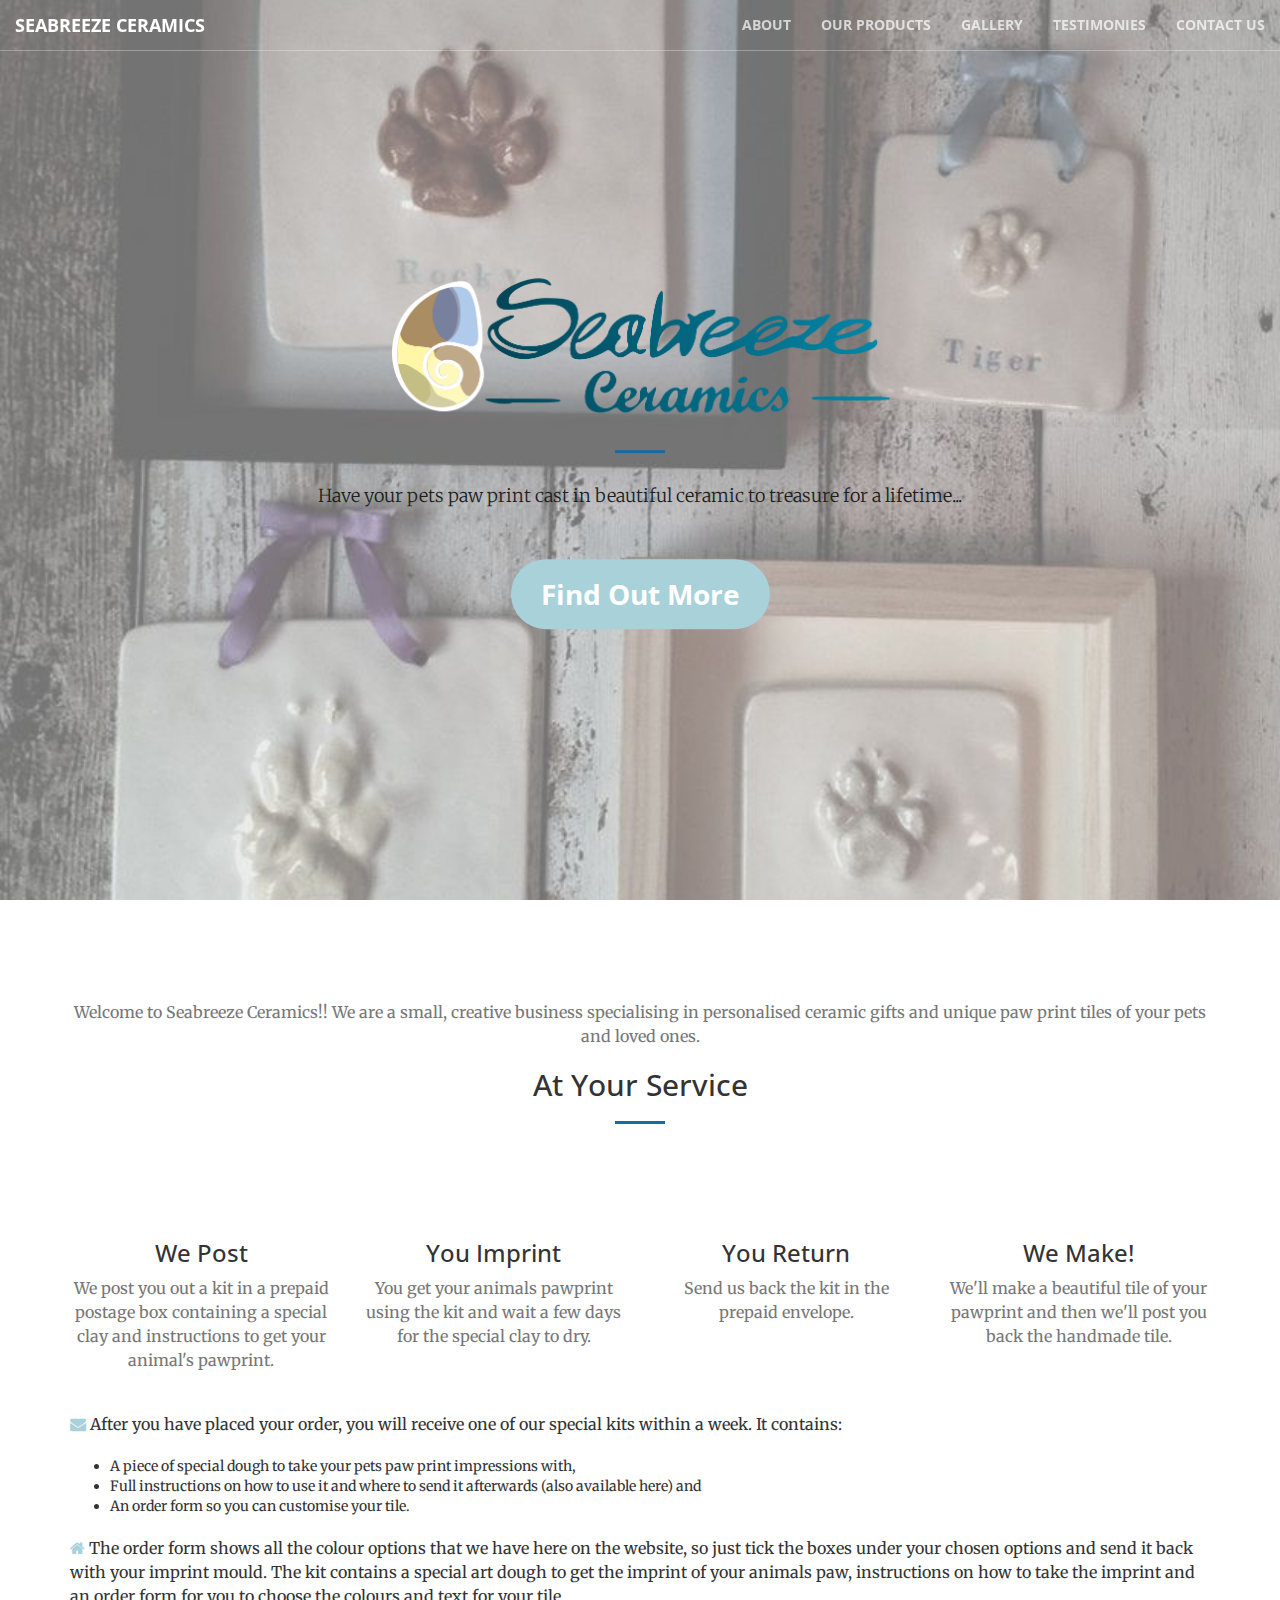
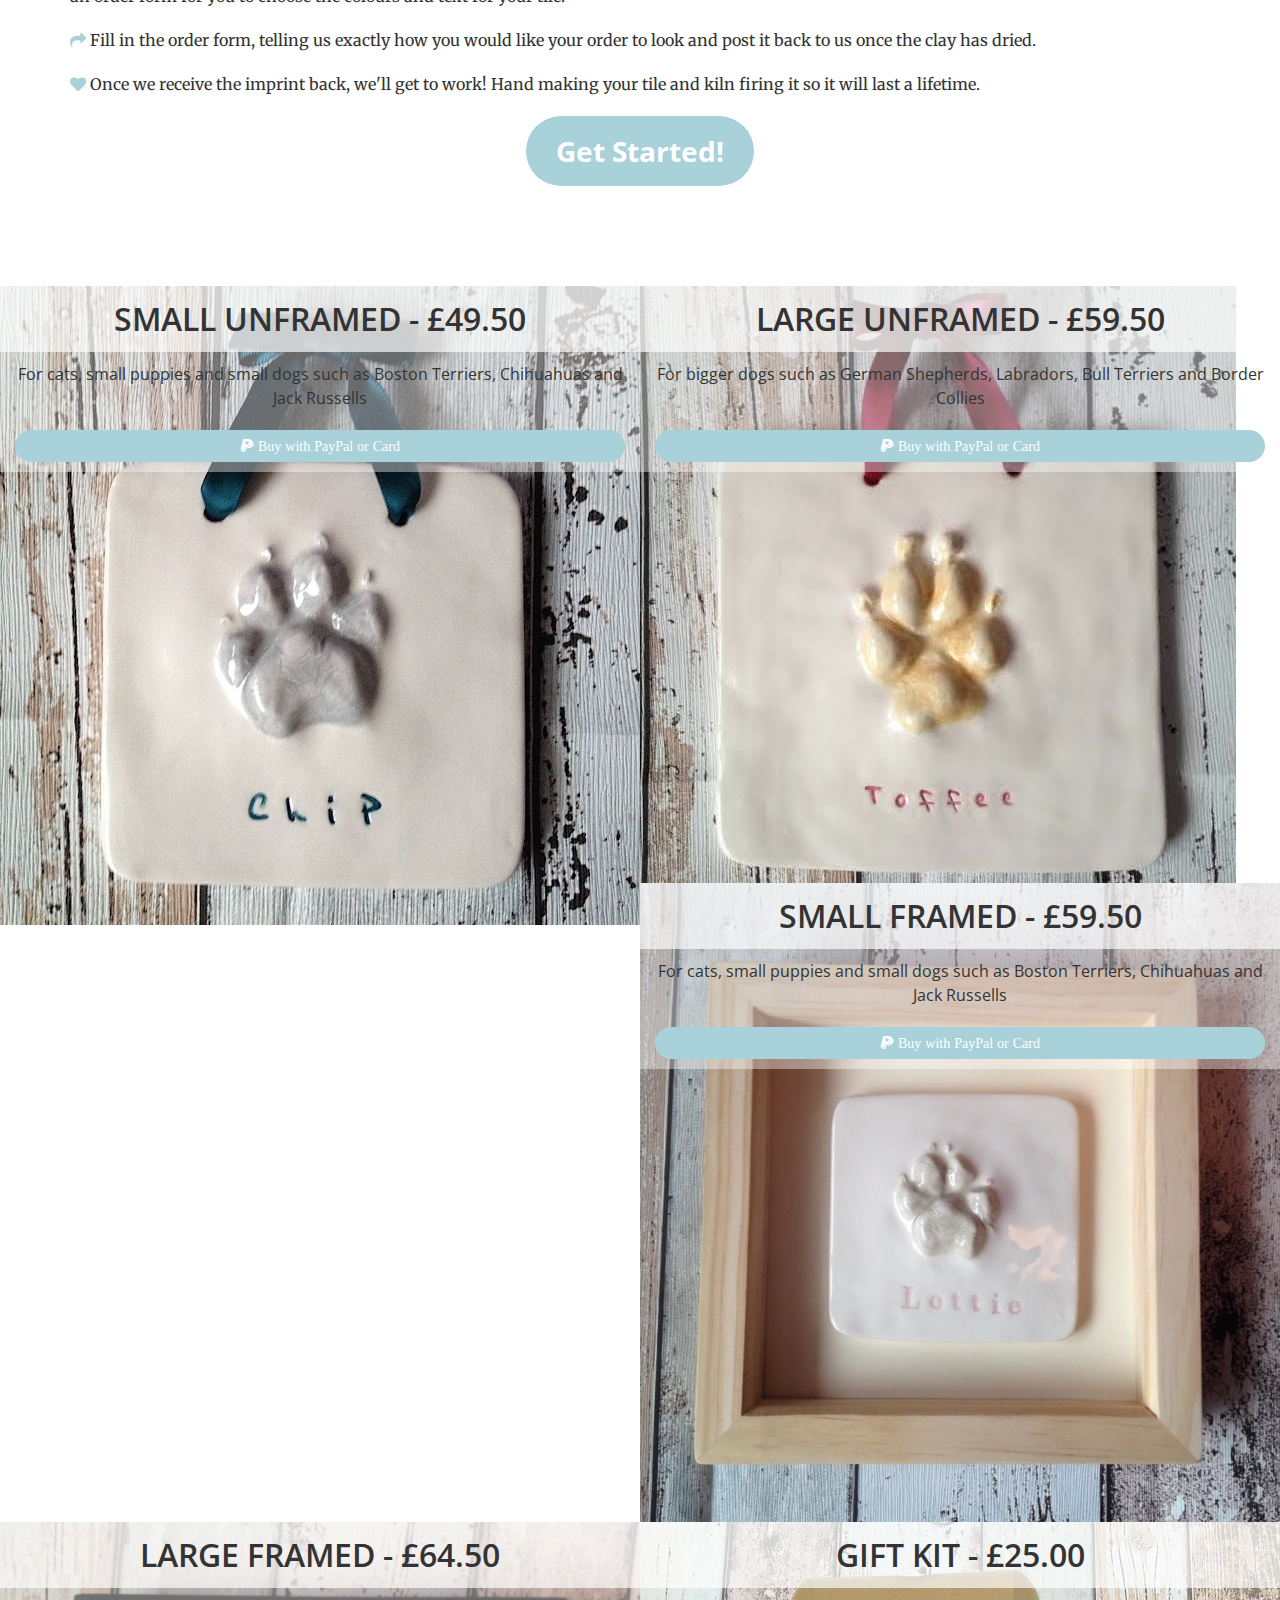
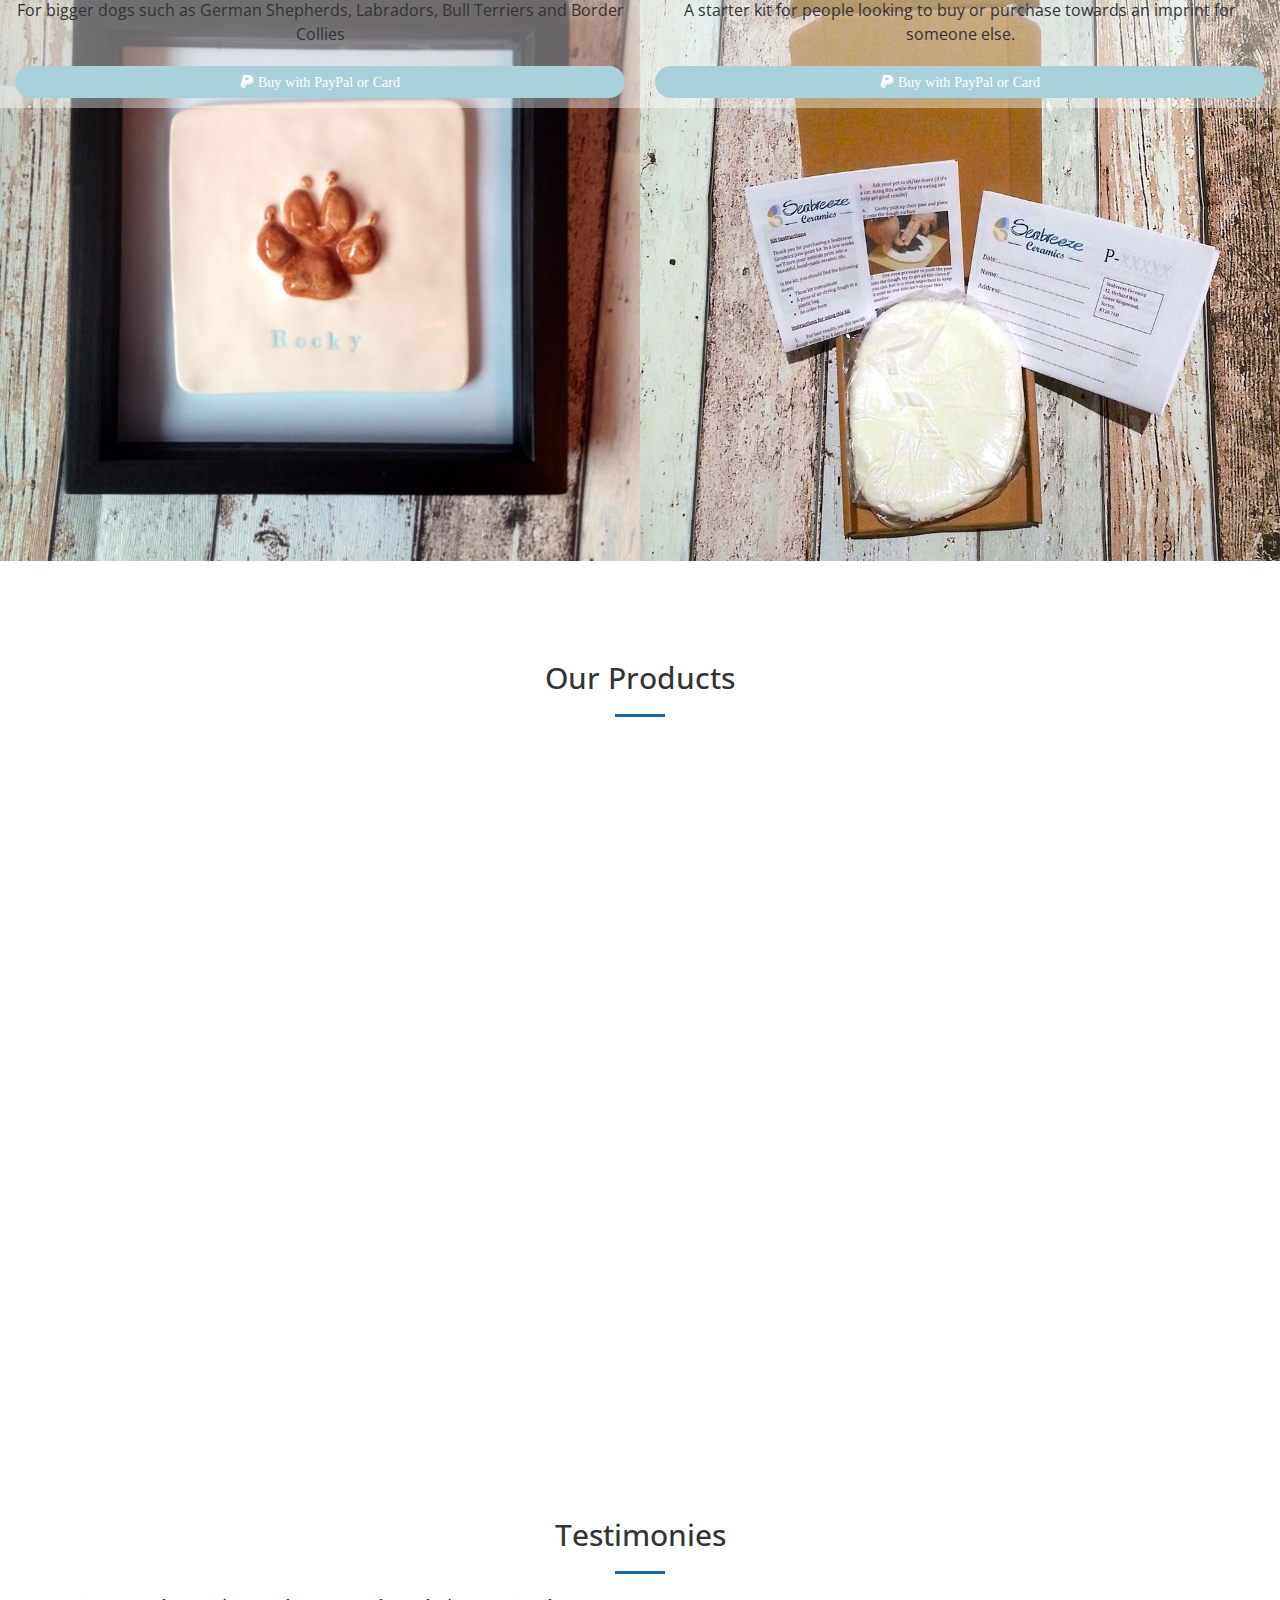
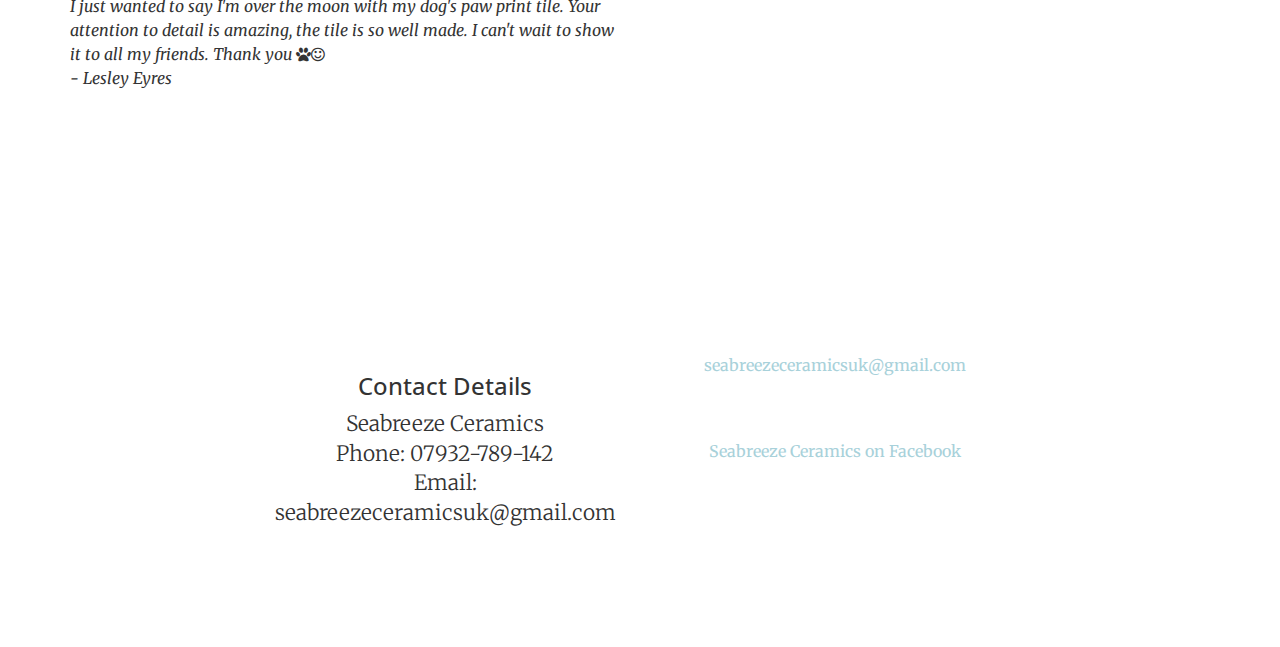
==== commit 205a4b50: "Minor css update" ====
--- a/seabreeze-ceramics/index.html
+++ b/seabreeze-ceramics/index.html
@@ -92,6 +92,7 @@
     <section id="about">
         <div class="container">
             <div class="row">
+               
                 <div class="col-lg-12 text-center">
                      <p class="text-muted">Welcome to Seabreeze Ceramics!! We are a small, creative business specialising in personalised ceramic gifts and unique paw print tiles of your pets and loved ones.</p>
                     <h2 class="section-heading">At Your Service</h2>
@@ -130,8 +131,8 @@
                     </div>
                 </div>
             </div>
-                <div class="row">
-                     <div class="col-lg-12 col-md-12 text-left">
+            <div class="row">
+                 <div class="col-lg-12 col-md-12 text-left">
                  <br><br>
                     <p>
                     <i class="fa fa-envelope text-primary"></i>
@@ -318,7 +319,7 @@
             </div>
             <div class="row">
                 <div class="col-md-6">
-                    <p class="text-muted">I just wanted to say I'm over the moon with my dog's paw print tile. Your attention to detail is amazing, the tile is so well made. I can't wait to show it to all my friends. Thank you <i class="fa fa-paw"></i><i class="fa fa-smile-o"></i> - 
+                    <p class="text-quote">I just wanted to say I'm over the moon with my dog's paw print tile. Your attention to detail is amazing, the tile is so well made. I can't wait to show it to all my friends. Thank you <i class="fa fa-paw"></i><i class="fa fa-smile-o"></i> <br>- 
 Lesley Eyres</p>
                 </div>
                  </div>
--- a/seabreeze-ceramics/css/creative.css
+++ b/seabreeze-ceramics/css/creative.css
@@ -239,6 +239,10 @@
         max-width: 80%;
         font-size: 18px;
     }
+}
+
+p.text-quote{
+    font-style: italic;
 }
 
 .section-heading {
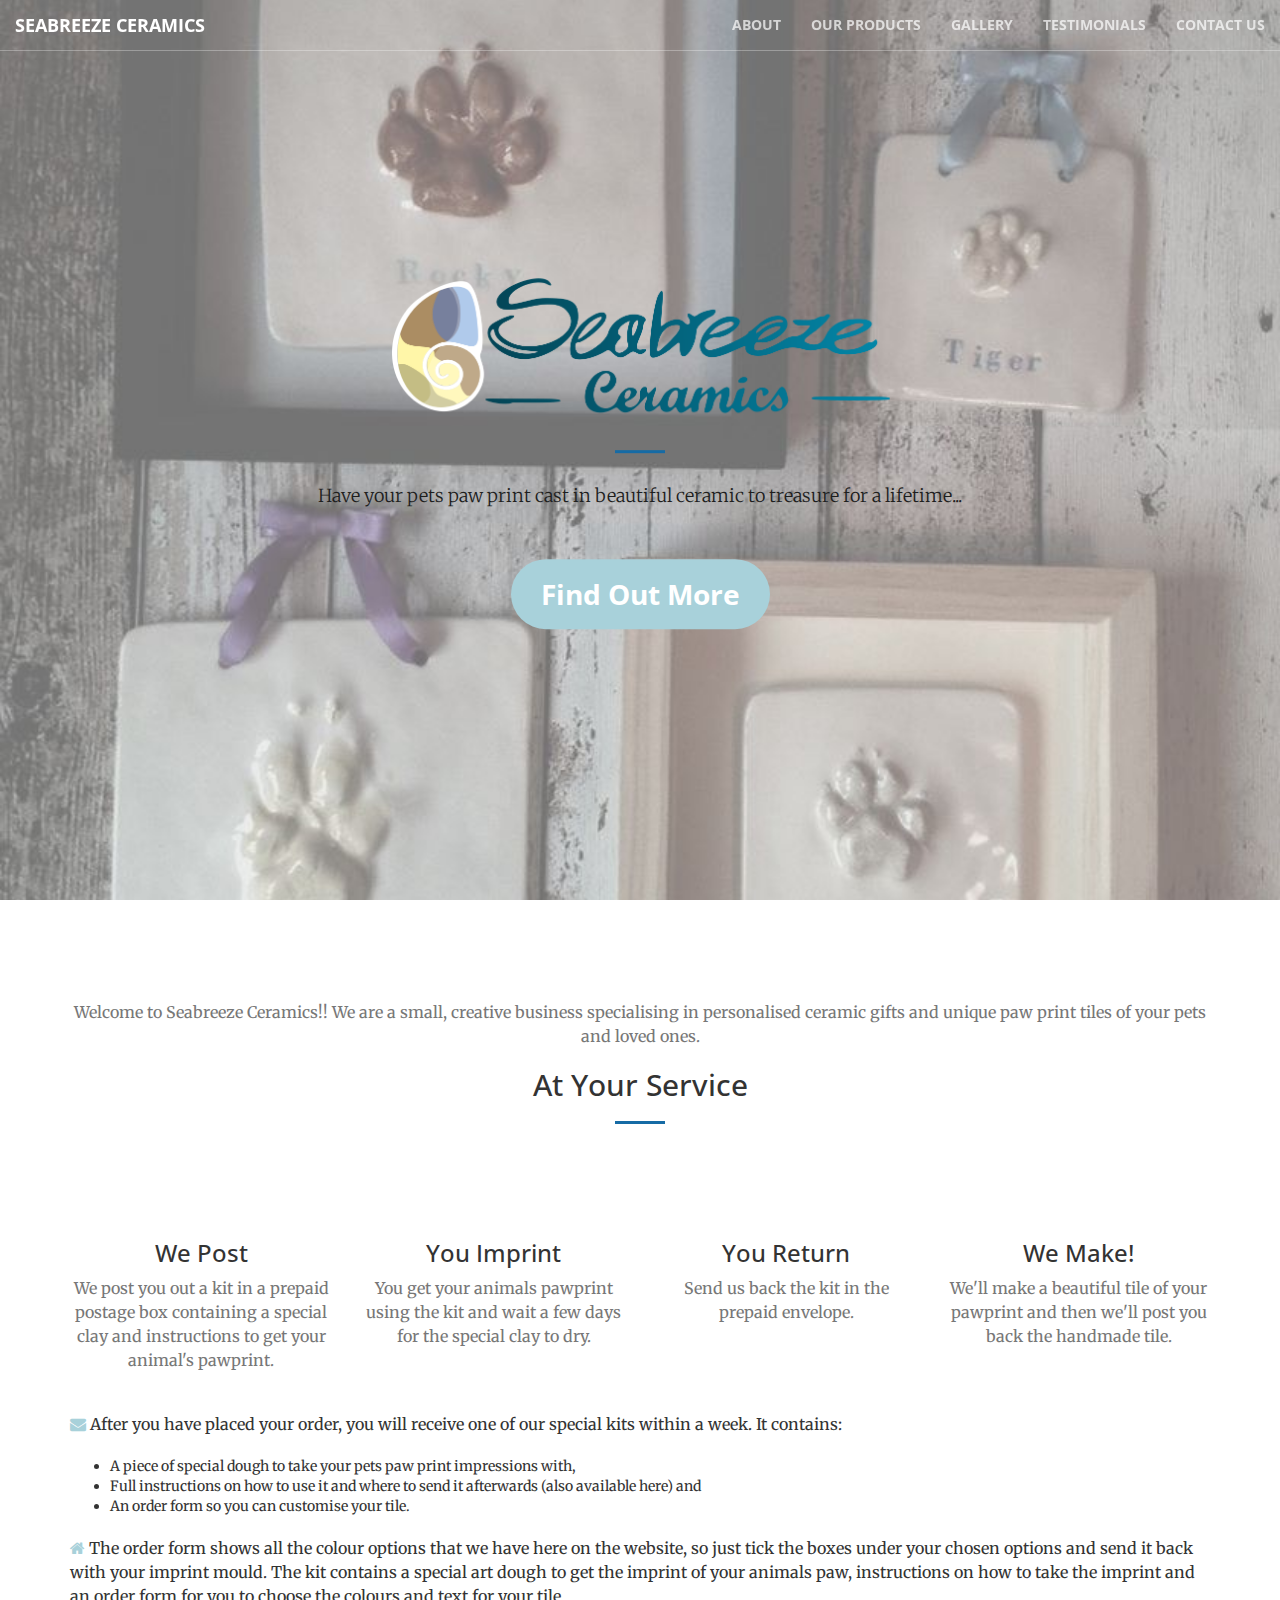
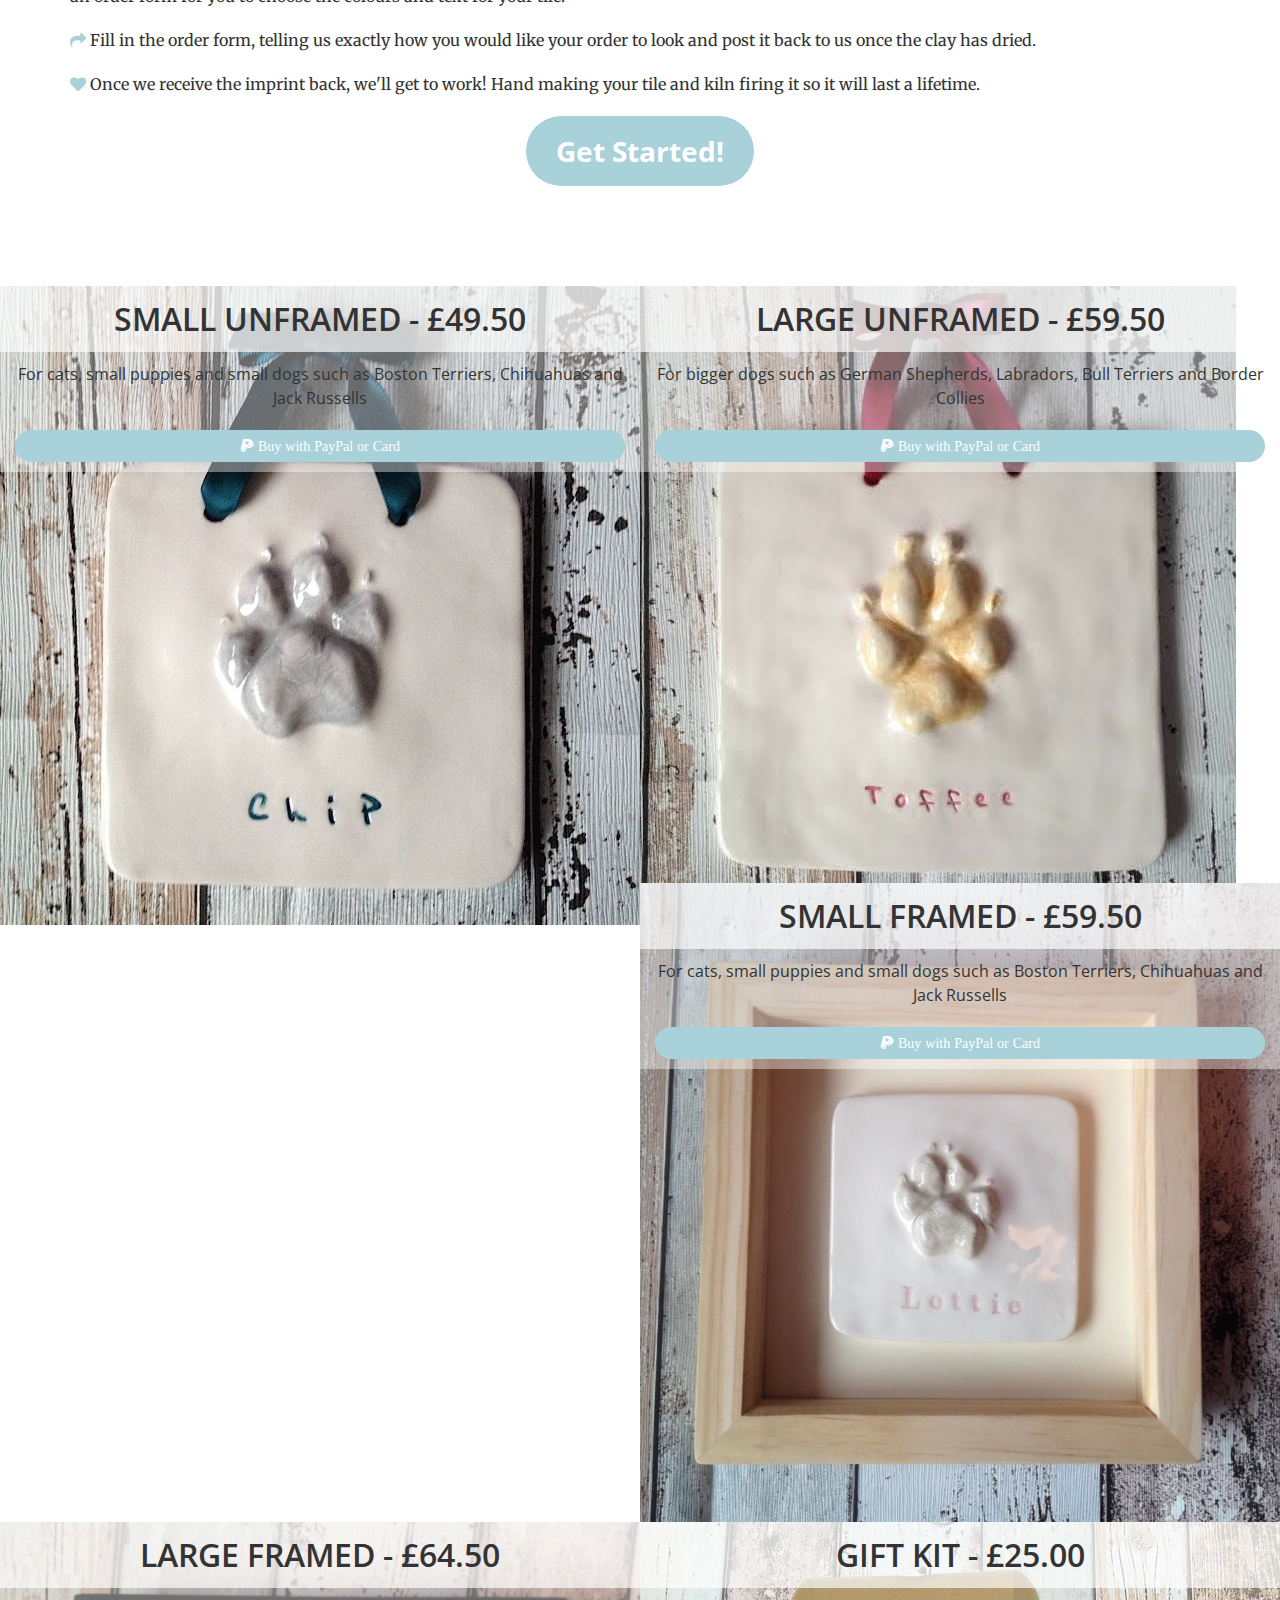
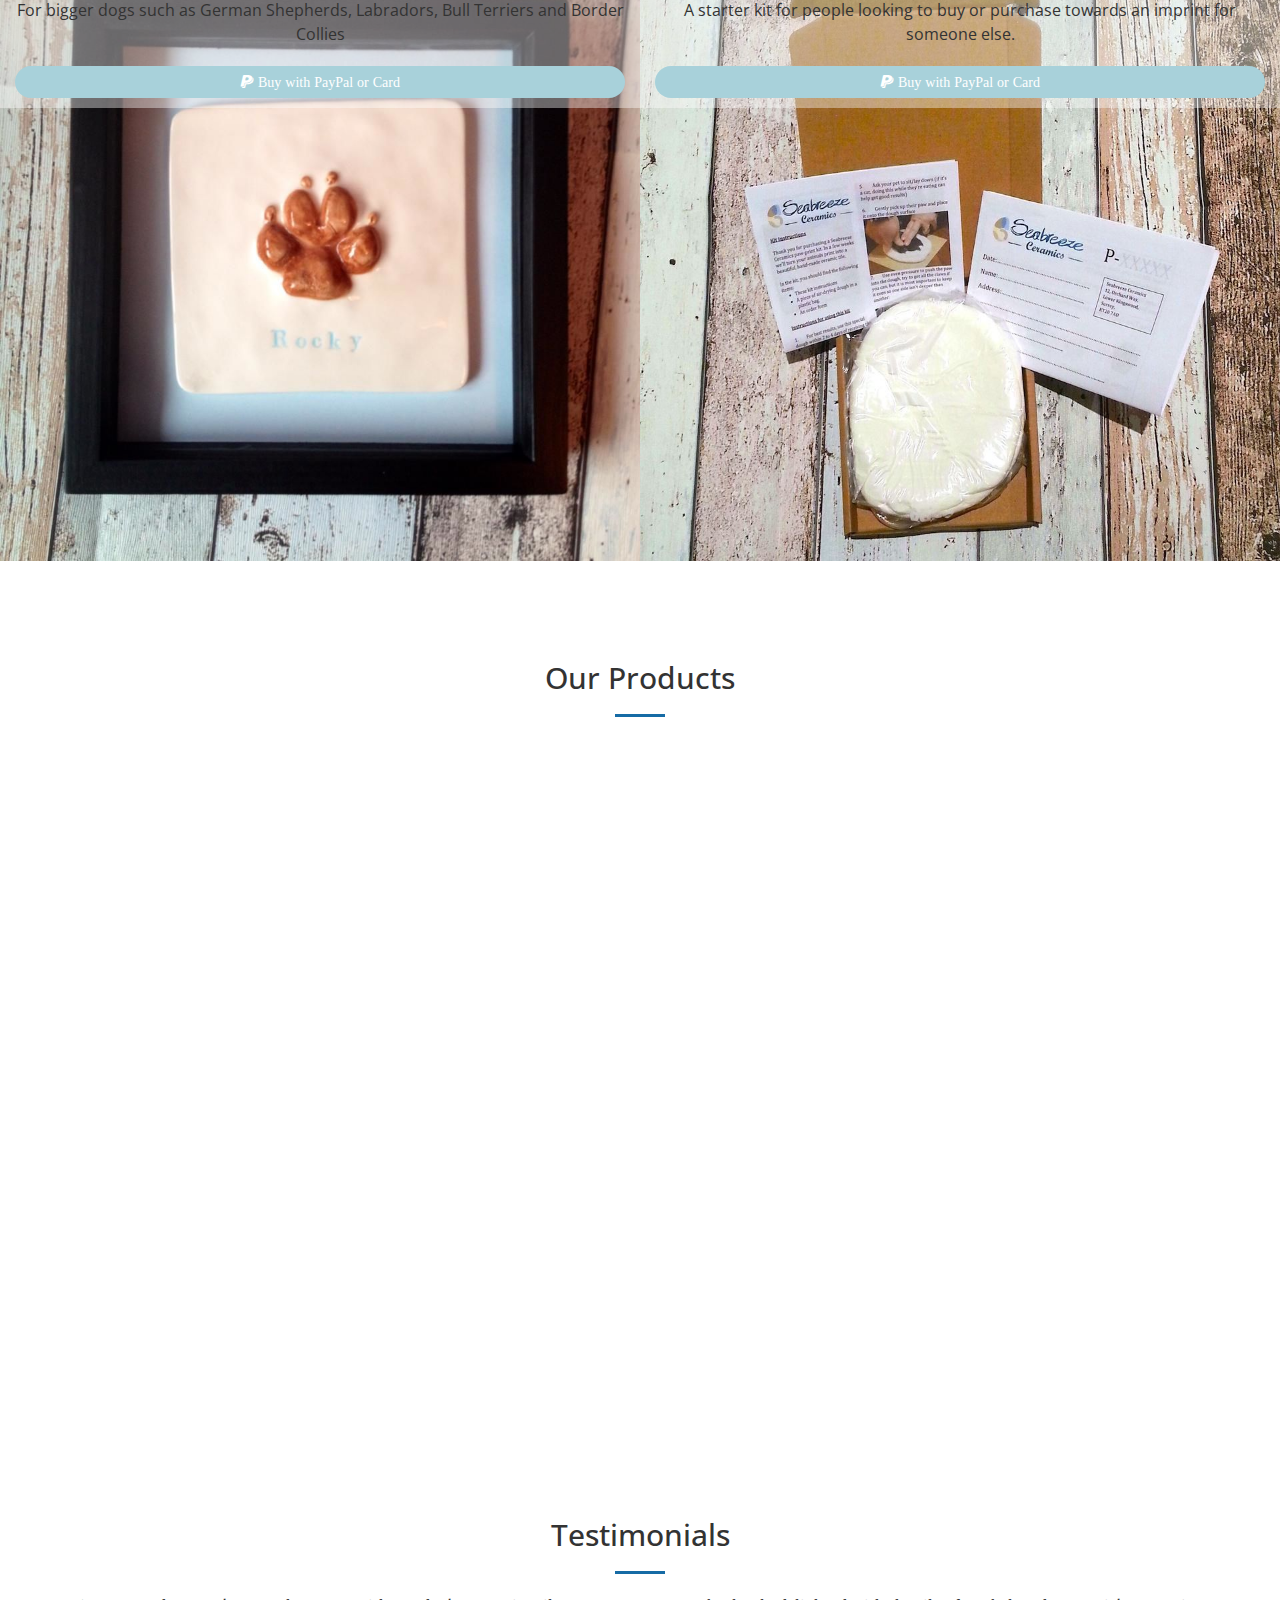
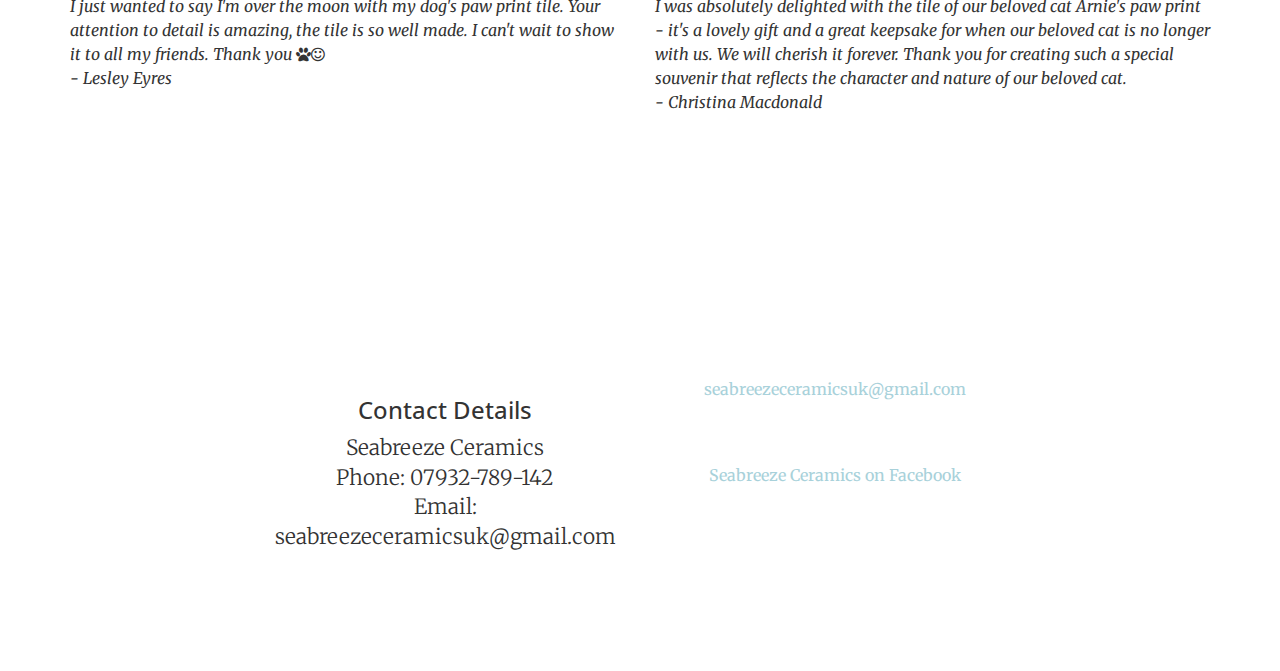
==== commit 4890ee3b: "Added extra testimonial" ====
--- a/seabreeze-ceramics/index.html
+++ b/seabreeze-ceramics/index.html
@@ -64,7 +64,7 @@
                         <a class="page-scroll" href="#products">Gallery</a>
                     </li>
                     <li>
-                        <a class="page-scroll" href="#testimonies">Testimonies</a>
+                        <a class="page-scroll" href="#testimonials">Testimonials</a>
                     </li>
                     
                     <li>
@@ -135,7 +135,7 @@
                  <div class="col-lg-12 col-md-12 text-left">
                  <br><br>
                     <p>
-                    <i class="fa fa-envelope text-primary"></i>
+                    <i class="fa fa-envelope text-primary"></i> 
                       After you have placed your order, you will receive one of our special kits within a week. It contains:
                       <ul>
                         <li>A piece of special dough to take your pets paw print impressions with,</li>
@@ -144,17 +144,17 @@
                             </ul>
                         </p>
                         <p>
-                            <i class="fa fa-home text-primary"></i>
+                            <i class="fa fa-home text-primary"></i> 
                             The order form shows all the colour options that we have here on the website, so just tick the boxes under your chosen options and send it back with your imprint mould.
 
                             The kit contains a special art dough to get the imprint of your animals paw, instructions on how to take the imprint and an order form for you to choose the colours and text for your tile.
                           </p>
                           <p>
-                            <i class="fa fa-share text-primary"></i>
+                            <i class="fa fa-share text-primary"></i> 
                             Fill in the order form, telling us exactly how you would like your order to look and post it back to us once the clay has dried.
                           </p>
                           <p>
-                            <i class="fa fa-heart text-primary"></i>
+                            <i class="fa fa-heart text-primary"></i> 
                             Once we receive the imprint back, we'll get to work! Hand making your tile and kiln firing it so it will last a lifetime.
                           </p>
                       </div>
@@ -309,19 +309,25 @@
         </div>
     </div>
     </section>
-    <section id="testimonies">
+    <section id="testimonials">
         <div class="container">
                         <div class="row">
                 <div class="col-lg-12 text-center">
-                    <h2 class="section-heading">Testimonies</h2>
+                    <h2 class="section-heading">Testimonials</h2>
                     <hr class="primary">
                 </div>
             </div>
             <div class="row">
                 <div class="col-md-6">
-                    <p class="text-quote">I just wanted to say I'm over the moon with my dog's paw print tile. Your attention to detail is amazing, the tile is so well made. I can't wait to show it to all my friends. Thank you <i class="fa fa-paw"></i><i class="fa fa-smile-o"></i> <br>- 
+                    <p class="text-quote"> I just wanted to say I'm over the moon with my dog's paw print tile. Your attention to detail is amazing, the tile is so well made. I can't wait to show it to all my friends. Thank you <i class="fa fa-paw"></i><i class="fa fa-smile-o"></i> <br>- 
 Lesley Eyres</p>
                 </div>
+                              <div class="col-md-6">
+                    <p class="text-quote"> I was absolutely delighted with the tile of our beloved cat Arnie's paw print - it's a lovely gift and a great keepsake for when our beloved cat is no longer with us. We will cherish it forever. Thank you for creating such a special souvenir that reflects the character and nature of our beloved cat. <br>- 
+Christina Macdonald</p>
+                </div>
+
+                
                  </div>
             </div>
         </div>
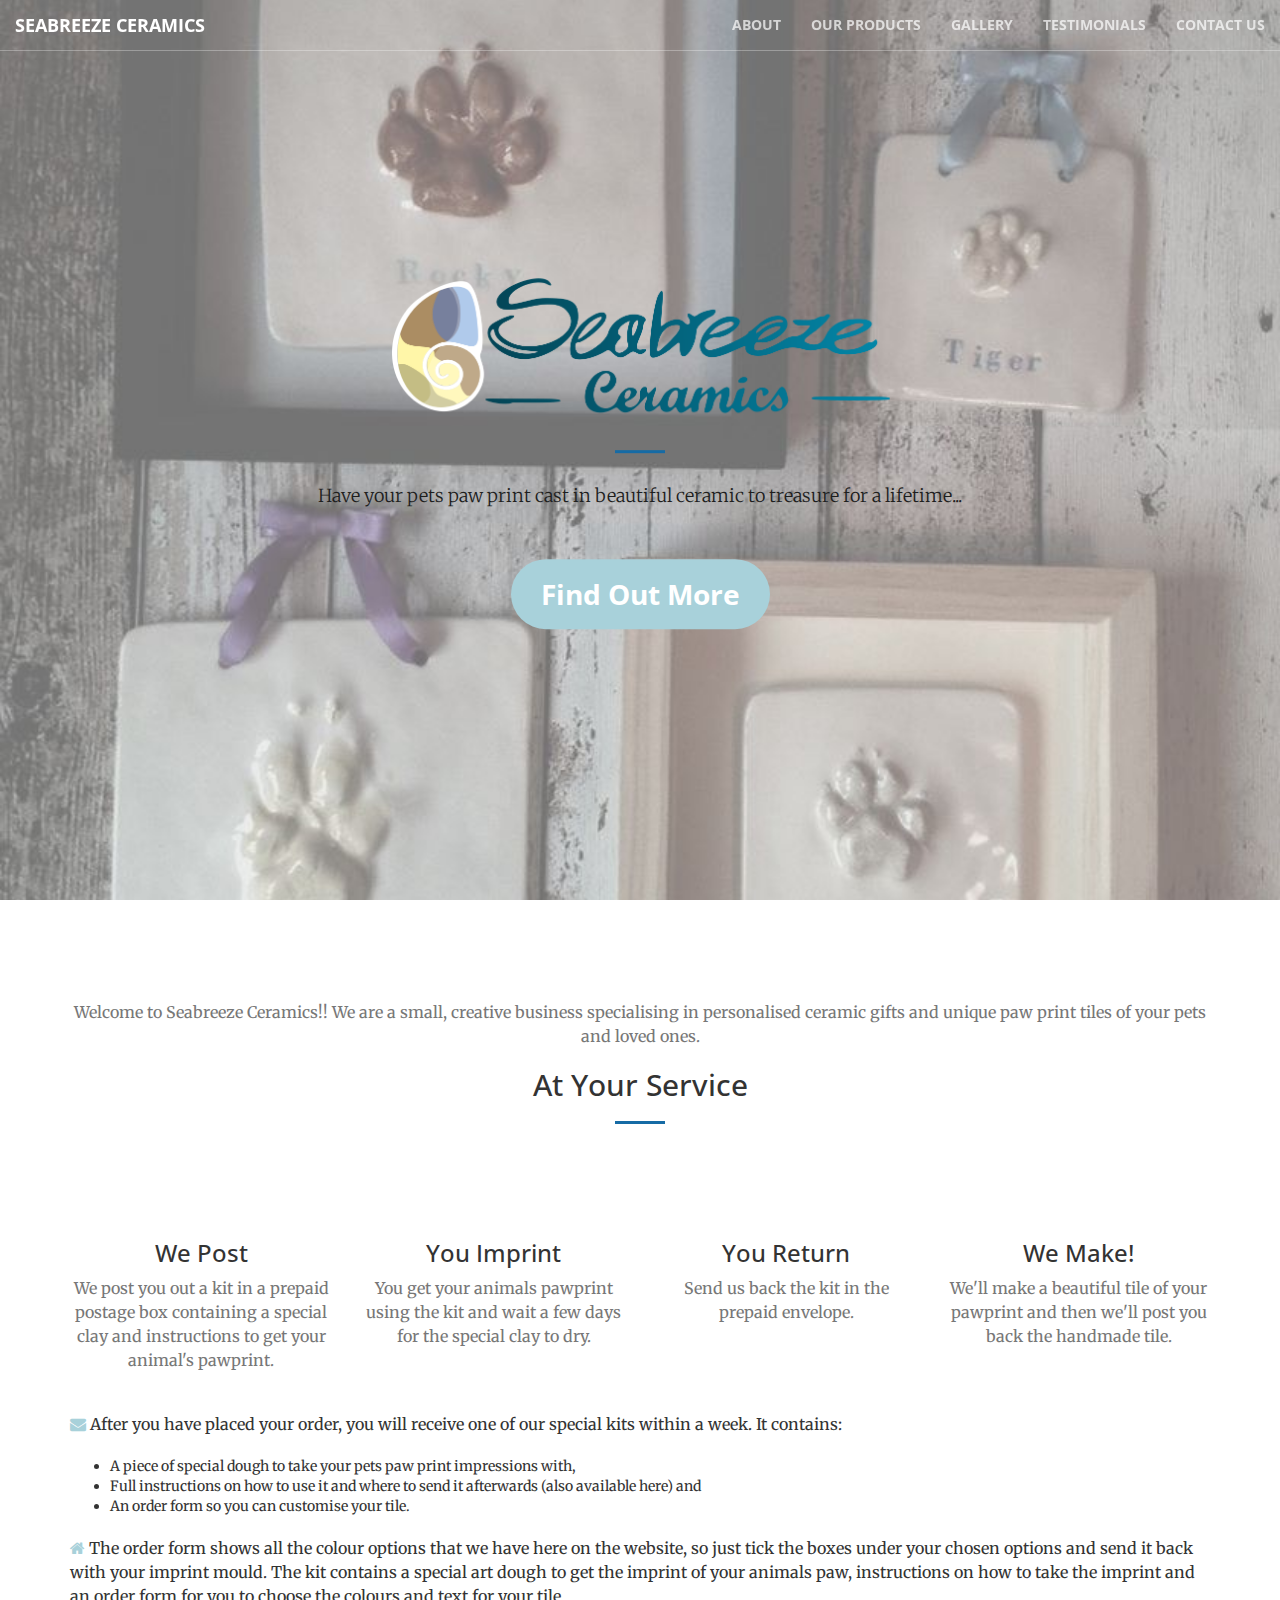
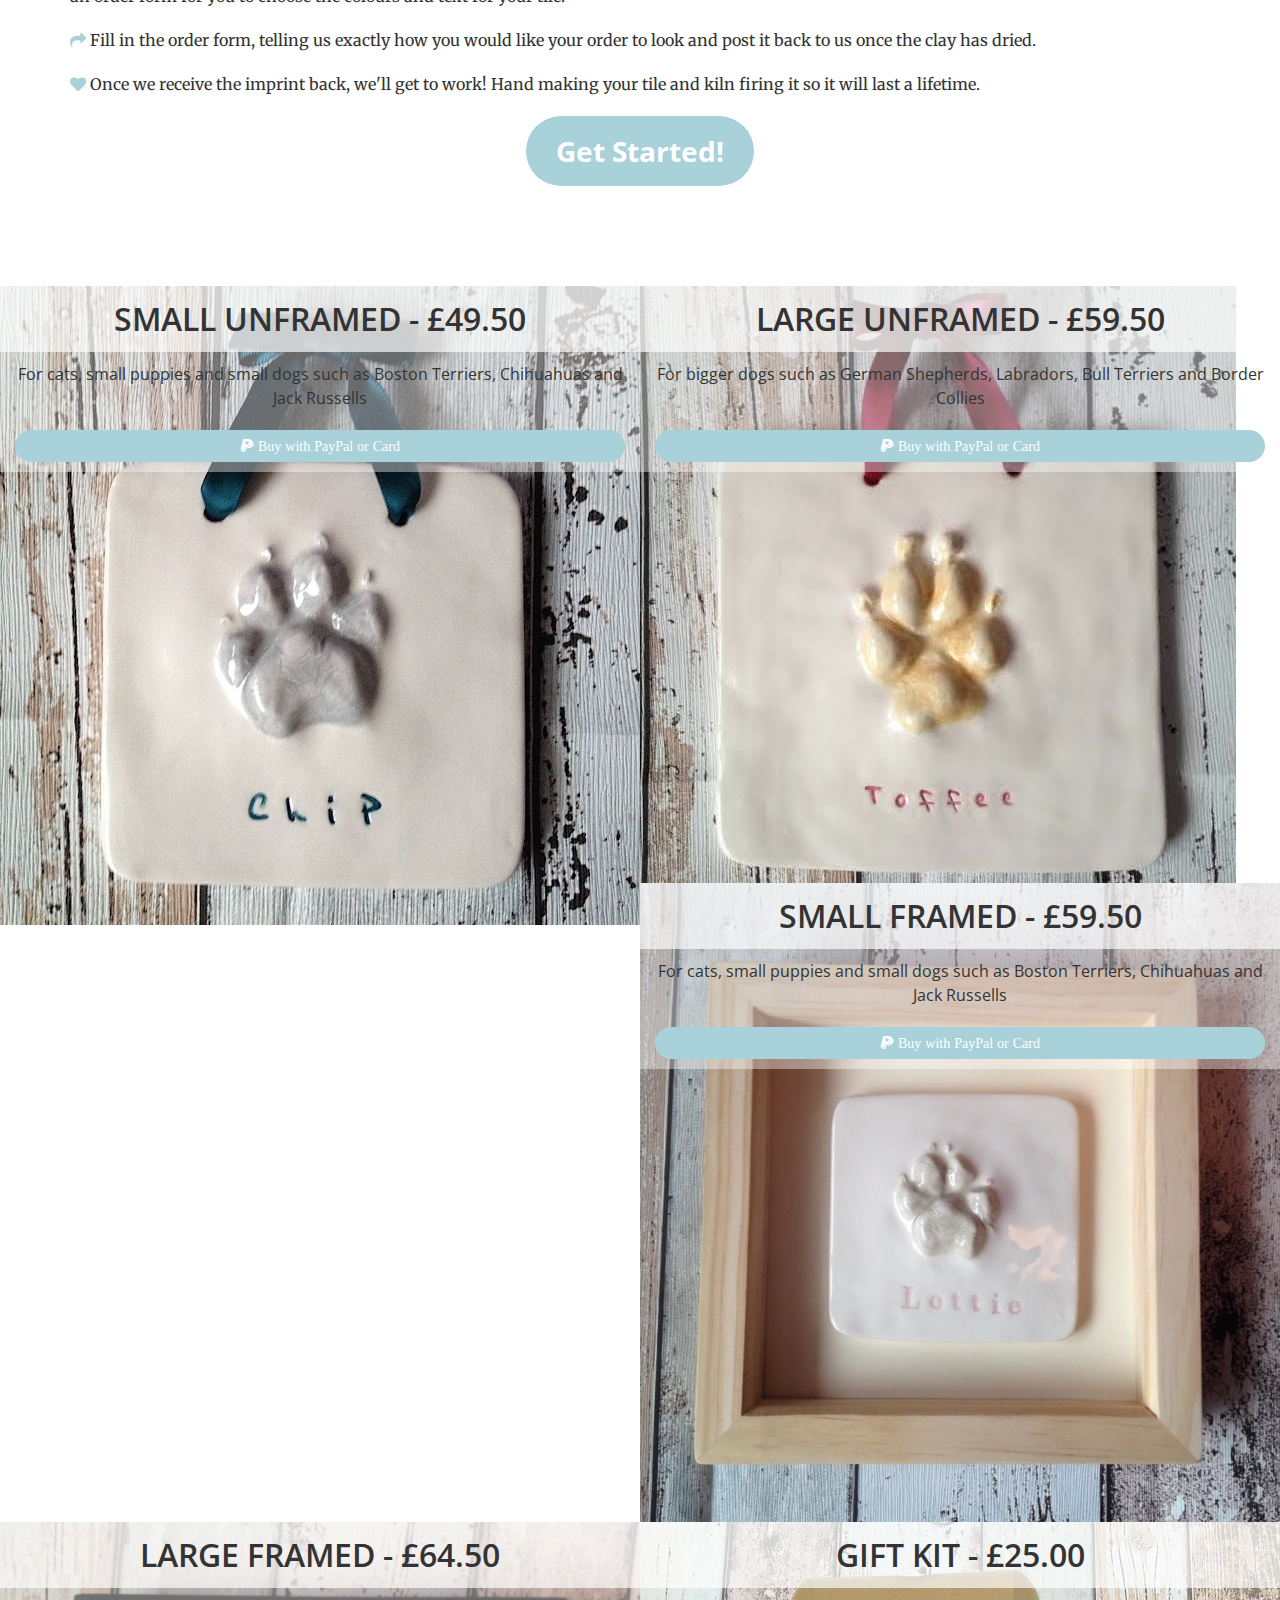
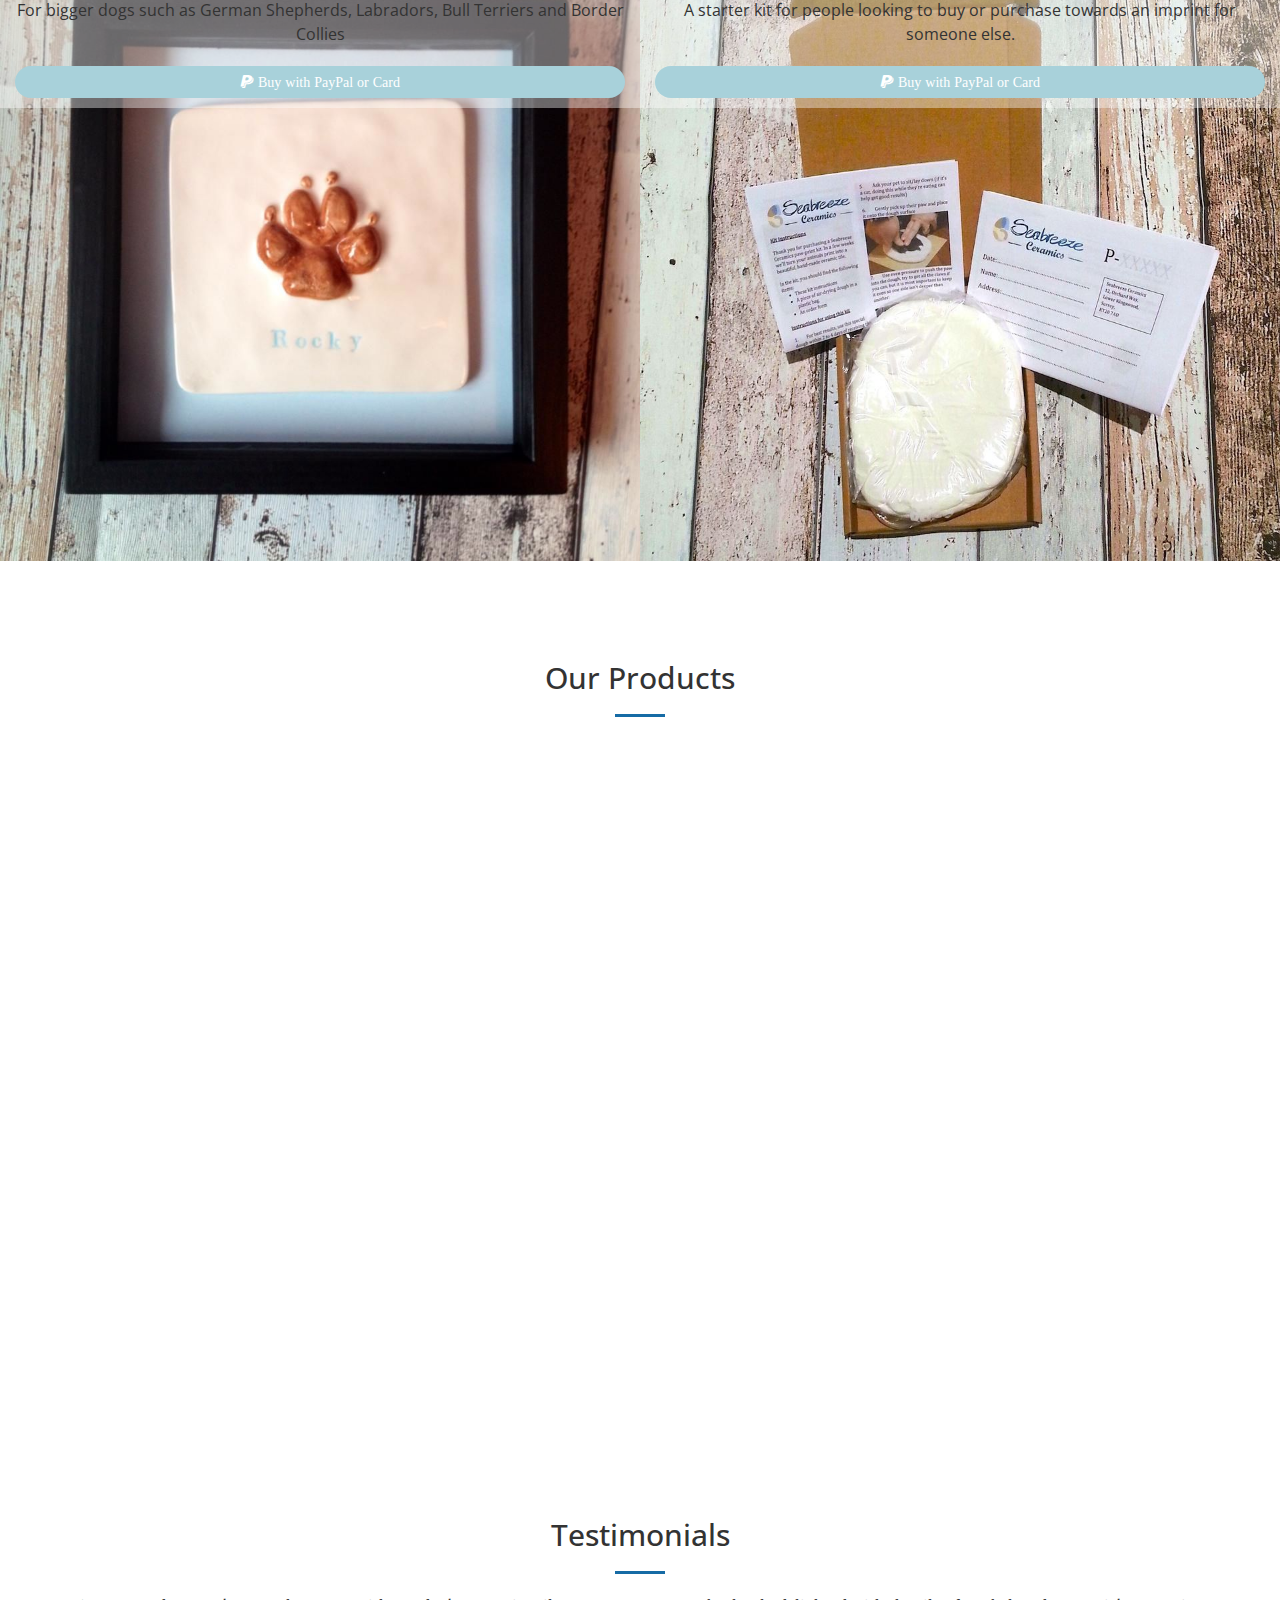
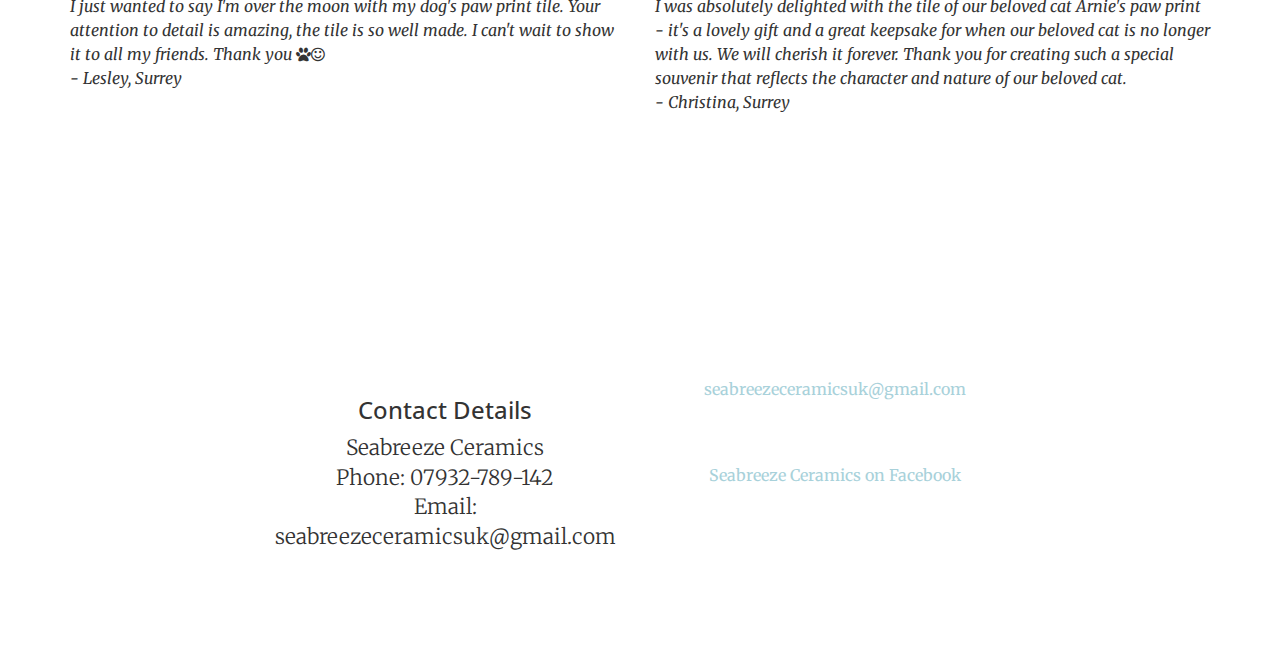
==== commit 6c89aa66: "Updated names" ====
--- a/seabreeze-ceramics/index.html
+++ b/seabreeze-ceramics/index.html
@@ -320,11 +320,11 @@
             <div class="row">
                 <div class="col-md-6">
                     <p class="text-quote"> I just wanted to say I'm over the moon with my dog's paw print tile. Your attention to detail is amazing, the tile is so well made. I can't wait to show it to all my friends. Thank you <i class="fa fa-paw"></i><i class="fa fa-smile-o"></i> <br>- 
-Lesley Eyres</p>
+Lesley, Surrey</p>
                 </div>
                               <div class="col-md-6">
                     <p class="text-quote"> I was absolutely delighted with the tile of our beloved cat Arnie's paw print - it's a lovely gift and a great keepsake for when our beloved cat is no longer with us. We will cherish it forever. Thank you for creating such a special souvenir that reflects the character and nature of our beloved cat. <br>- 
-Christina Macdonald</p>
+Christina, Surrey</p>
                 </div>
 
                 
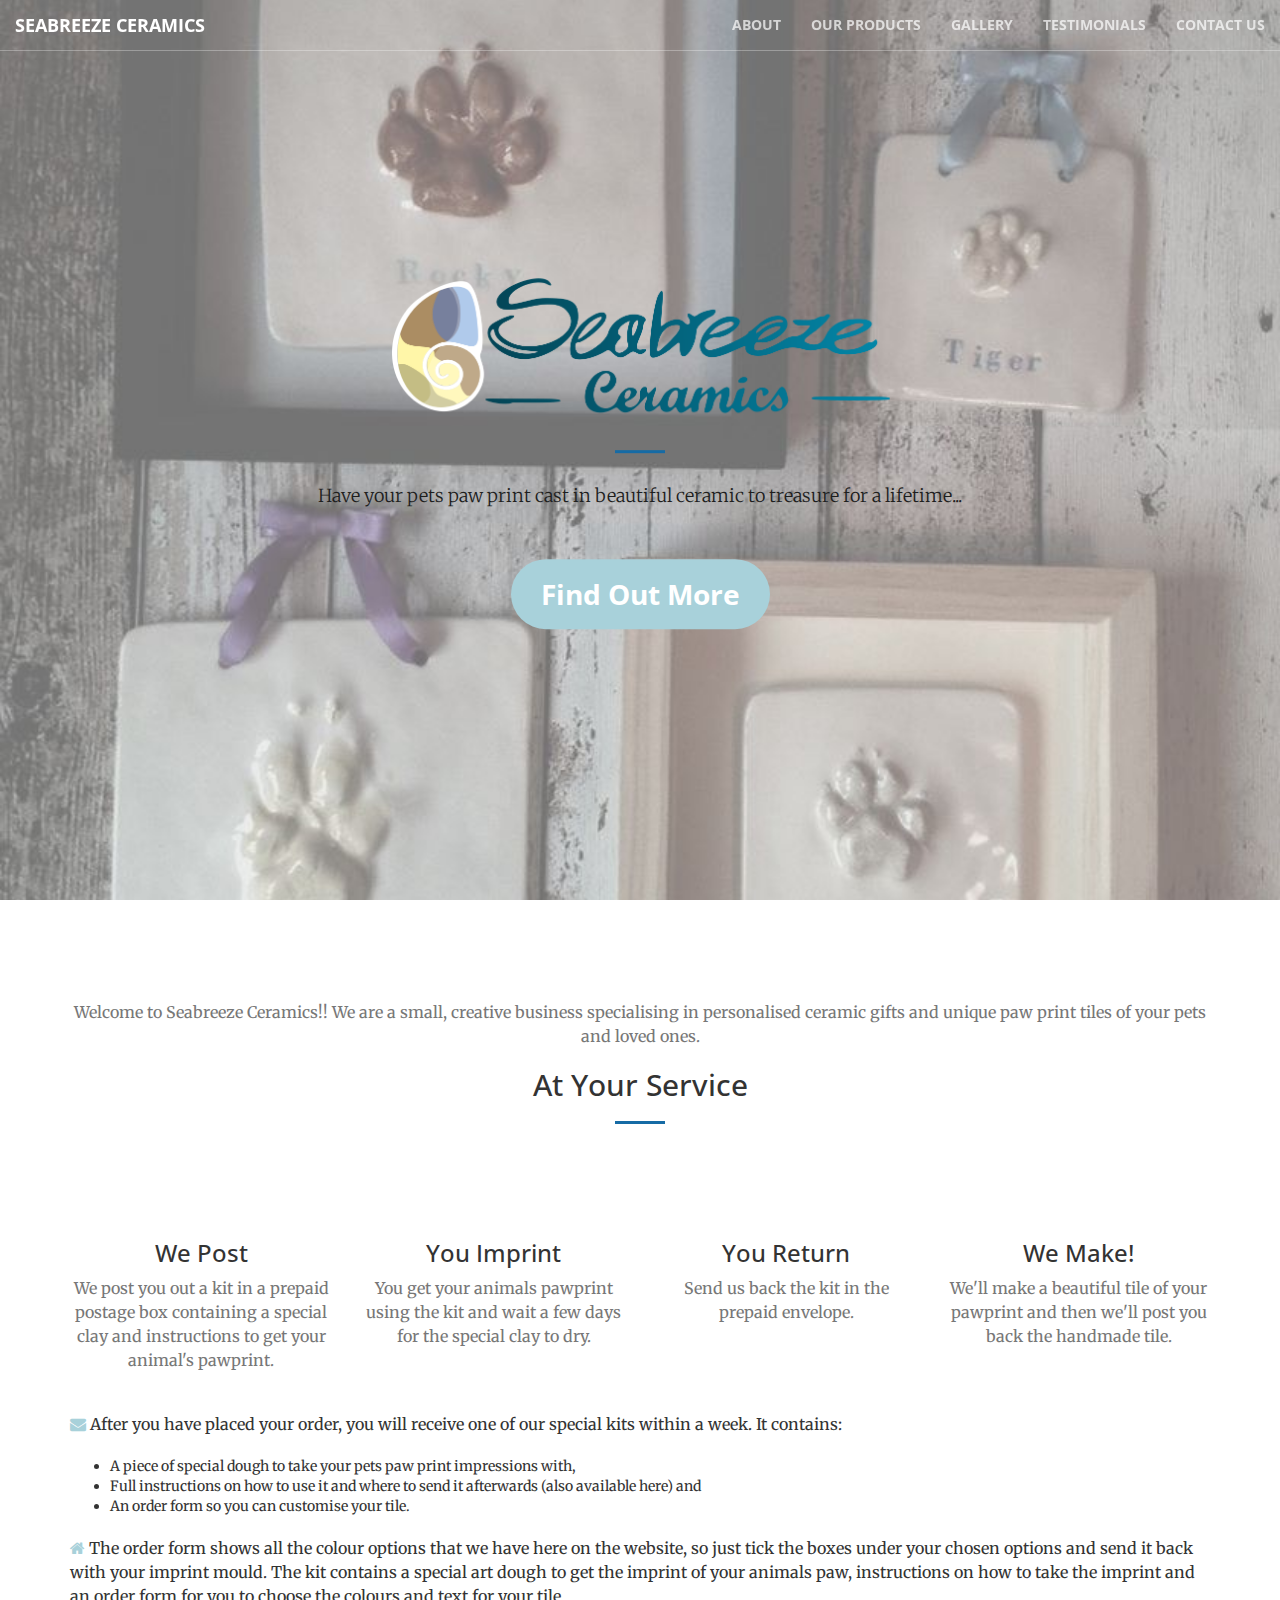
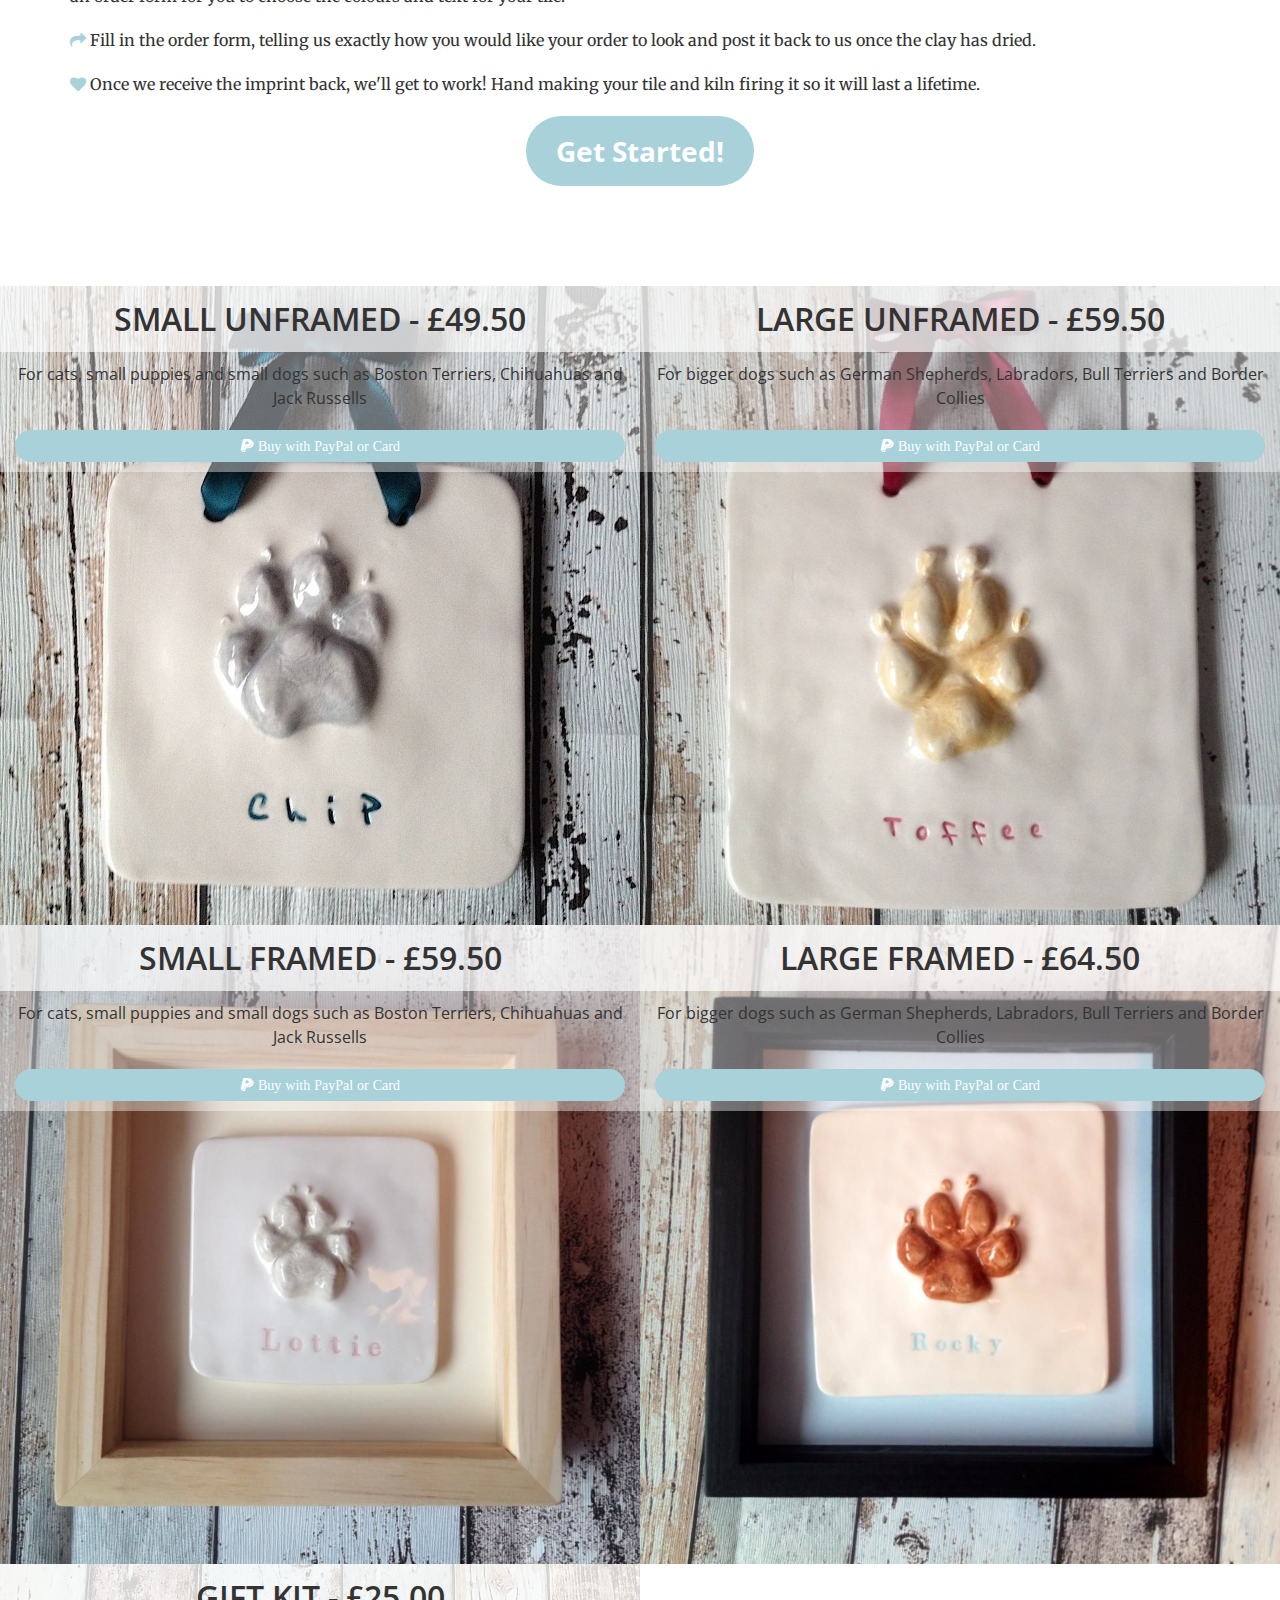
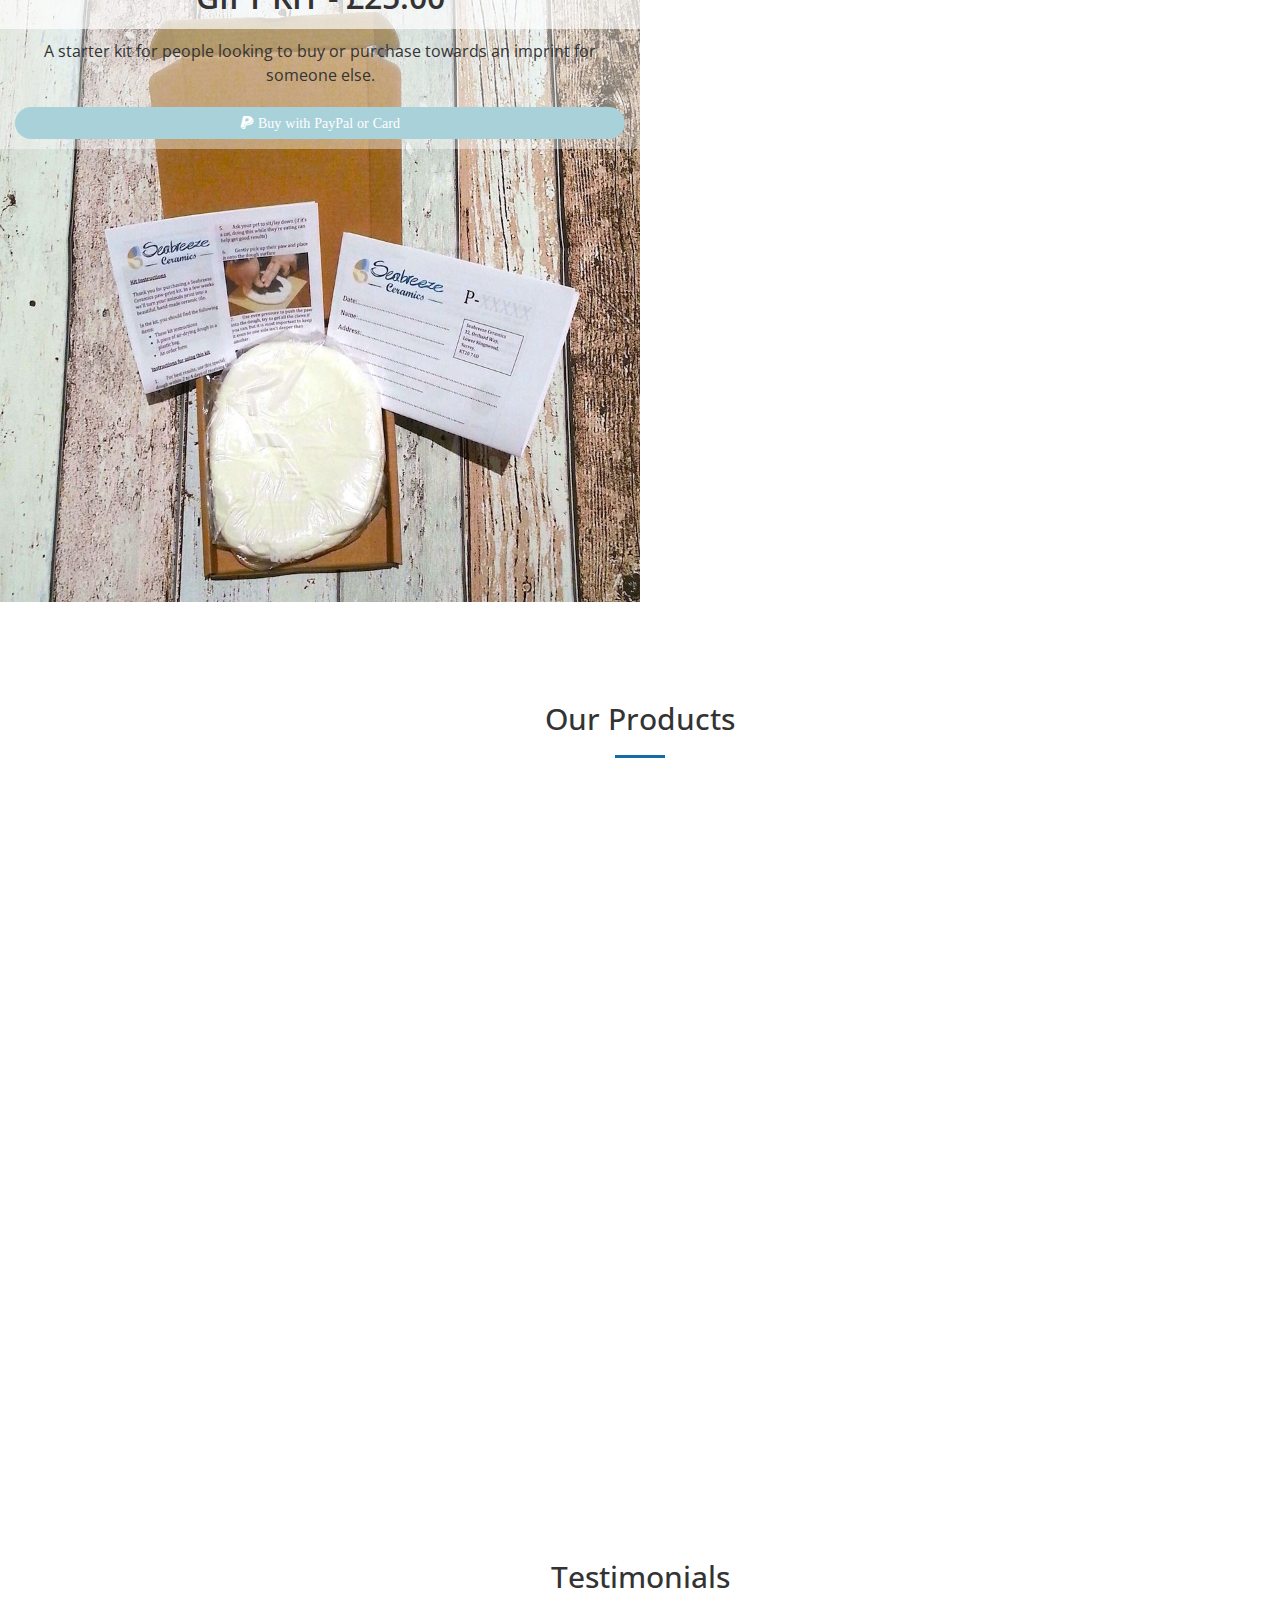
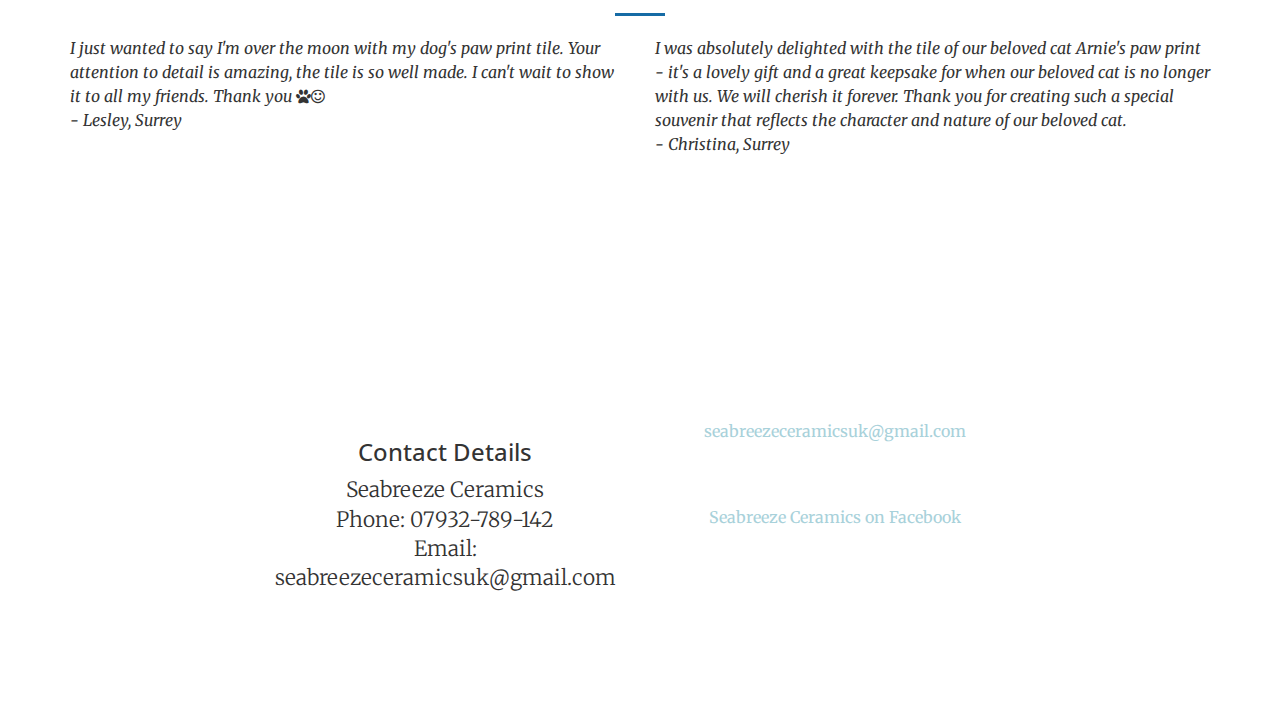
==== commit 73986419: "Fixed conversion tracking" ====
--- a/seabreeze-ceramics/index.html
+++ b/seabreeze-ceramics/index.html
@@ -102,28 +102,28 @@
         </div>
         <div class="container">
             <div class="row">
-                <div class="col-lg-3 col-md-6 text-center">
+                <div class="col-lg-3 text-center">
                     <div class="service-box">
                         <i class="fa fa-4x fa-envelope wow bounceIn text-primary"></i>
                         <h3>We Post</h3>
                         <p class="text-muted">We post you out a kit in a prepaid postage box containing a special clay and instructions to get your animal's pawprint. </p>
                     </div>
                 </div>
-                <div class="col-lg-3 col-md-6 text-center">
+                <div class="col-lg-3 text-center">
                     <div class="service-box">
                         <i class="fa fa-4x fa-home wow bounceIn text-primary" data-wow-delay=".1s"></i>
                         <h3>You Imprint</h3>
                         <p class="text-muted">You get your animals pawprint using the kit and wait a few days for the special clay to dry.</p>
                     </div>
                 </div>
-                <div class="col-lg-3 col-md-6 text-center">
+                <div class="col-lg-3 text-center">
                     <div class="service-box">
                         <i class="fa fa-4x fa-share wow bounceIn text-primary" data-wow-delay=".2s"></i>
                         <h3>You Return</h3>
                         <p class="text-muted">Send us back the kit in the prepaid envelope.</p>
                     </div>
                 </div>
-                <div class="col-lg-3 col-md-6 text-center">
+                <div class="col-lg-3 text-center">
                     <div class="service-box">
                         <i class="fa fa-4x fa-heart wow bounceIn text-primary" data-wow-delay=".3s"></i>
                         <h3>We Make!</h3>
@@ -186,7 +186,7 @@
                                      <form action="https://www.paypal.com/cgi-bin/webscr" method="post" target="_top">
                                 <input type="hidden" name="cmd" value="_s-xclick">
                                 <input type="hidden" name="hosted_button_id" value="U5LTXQQSBN5XC">
-                                <button type="submit" class="btn btn-primary btn-block">
+                                <button type="submit" class="btn btn-primary btn-block" onclick="goog_report_sale(49.50)">
                                   <i class="fa fa-paypal"> Buy with PayPal or Card</i>
                                 </button>
                               </form>
@@ -210,7 +210,7 @@
                                      <form action="https://www.paypal.com/cgi-bin/webscr" method="post" target="_top">
                                 <input type="hidden" name="cmd" value="_s-xclick">
                                 <input type="hidden" name="hosted_button_id" value="RJ5G6KP4XUHKS">
-                                <button type="submit" class="btn btn-primary btn-block">
+                                <button type="submit" class="btn btn-primary btn-block" onclick="goog_report_sale(59.50)">
                                   <i class="fa fa-paypal"> Buy with PayPal or Card</i>
                                 </button>
                               </form>
@@ -234,7 +234,7 @@
                                     <form action="https://www.paypal.com/cgi-bin/webscr" method="post" target="_top">
                                 <input type="hidden" name="cmd" value="_s-xclick">
                                 <input type="hidden" name="hosted_button_id" value="6PUG3BBUSSMJC">
-                                <button type="submit" class="btn btn-primary btn-block">
+                                <button type="submit" class="btn btn-primary btn-block" onclick="goog_report_sale(59.50)">
                                   <i class="fa fa-paypal"> Buy with PayPal or Card</i>
                                 </button>
                               </form>
@@ -258,7 +258,7 @@
                                     <form action="https://www.paypal.com/cgi-bin/webscr" method="post" target="_top">
                                 <input type="hidden" name="cmd" value="_s-xclick">
                                 <input type="hidden" name="hosted_button_id" value="RCTK9PPD7YMLA">
-                                <button type="submit" class="btn btn-primary btn-block">
+                                <button type="submit" class="btn btn-primary btn-block" onclick="goog_report_sale(64.50)">
                                   <i class="fa fa-paypal"> Buy with PayPal or Card</i>
                                 </button>
                               </form>
@@ -282,7 +282,7 @@
                                     <form action="https://www.paypal.com/cgi-bin/webscr" method="post" target="_top">
                                 <input type="hidden" name="cmd" value="_s-xclick">
                                 <input type="hidden" name="hosted_button_id" value="T5MJ2U7WXAYH8">
-                                <button type="submit" class="btn btn-primary btn-block">
+                                <button type="submit" class="btn btn-primary btn-block" onclick="goog_report_sale(25.00)">
                                   <i class="fa fa-paypal"> Buy with PayPal or Card</i>
                                 </button>
                               </form>
@@ -381,6 +381,46 @@
 
 </script>
 
+<!-- Google Code for Paypal Purchases Conversion Page
+In your html page, add the snippet and call
+goog_report_conversion when someone clicks on the
+chosen link or button. -->
+<script type="text/javascript">
+  /* <![CDATA[ */
+   function goog_report_sale(val) {
+    var w = window;
+    w.google_conversion_id = 948707915;
+    w.google_conversion_label = "c6HpCL-Vil4Qy8SwxAM";
+    w.google_conversion_value = val;
+    w.google_conversion_currency = "GBP";
+    w.google_remarketing_only = false;
+    goog_report_conversion();
+  }
+  // DO NOT CHANGE THE CODE BELOW.
+  goog_report_conversion = function(url) {
+    
+    window.google_conversion_format = "3";
+    window.google_is_call = true;
+    var opt = new Object();
+    opt.onload_callback = function() {
+    if (typeof(url) != 'undefined') {
+      window.location = url;
+    }
+  }
+  var conv_handler = window['google_trackConversion'];
+  if (typeof(conv_handler) == 'function') {
+    conv_handler(opt);
+  }
+}
+/* ]]> */
+</script>
+<script type="text/javascript"
+  src="http://www.googleadservices.com/pagead/conversion_async.js">
+</script>
+
+
+
+
 </body>
 
 </html>
